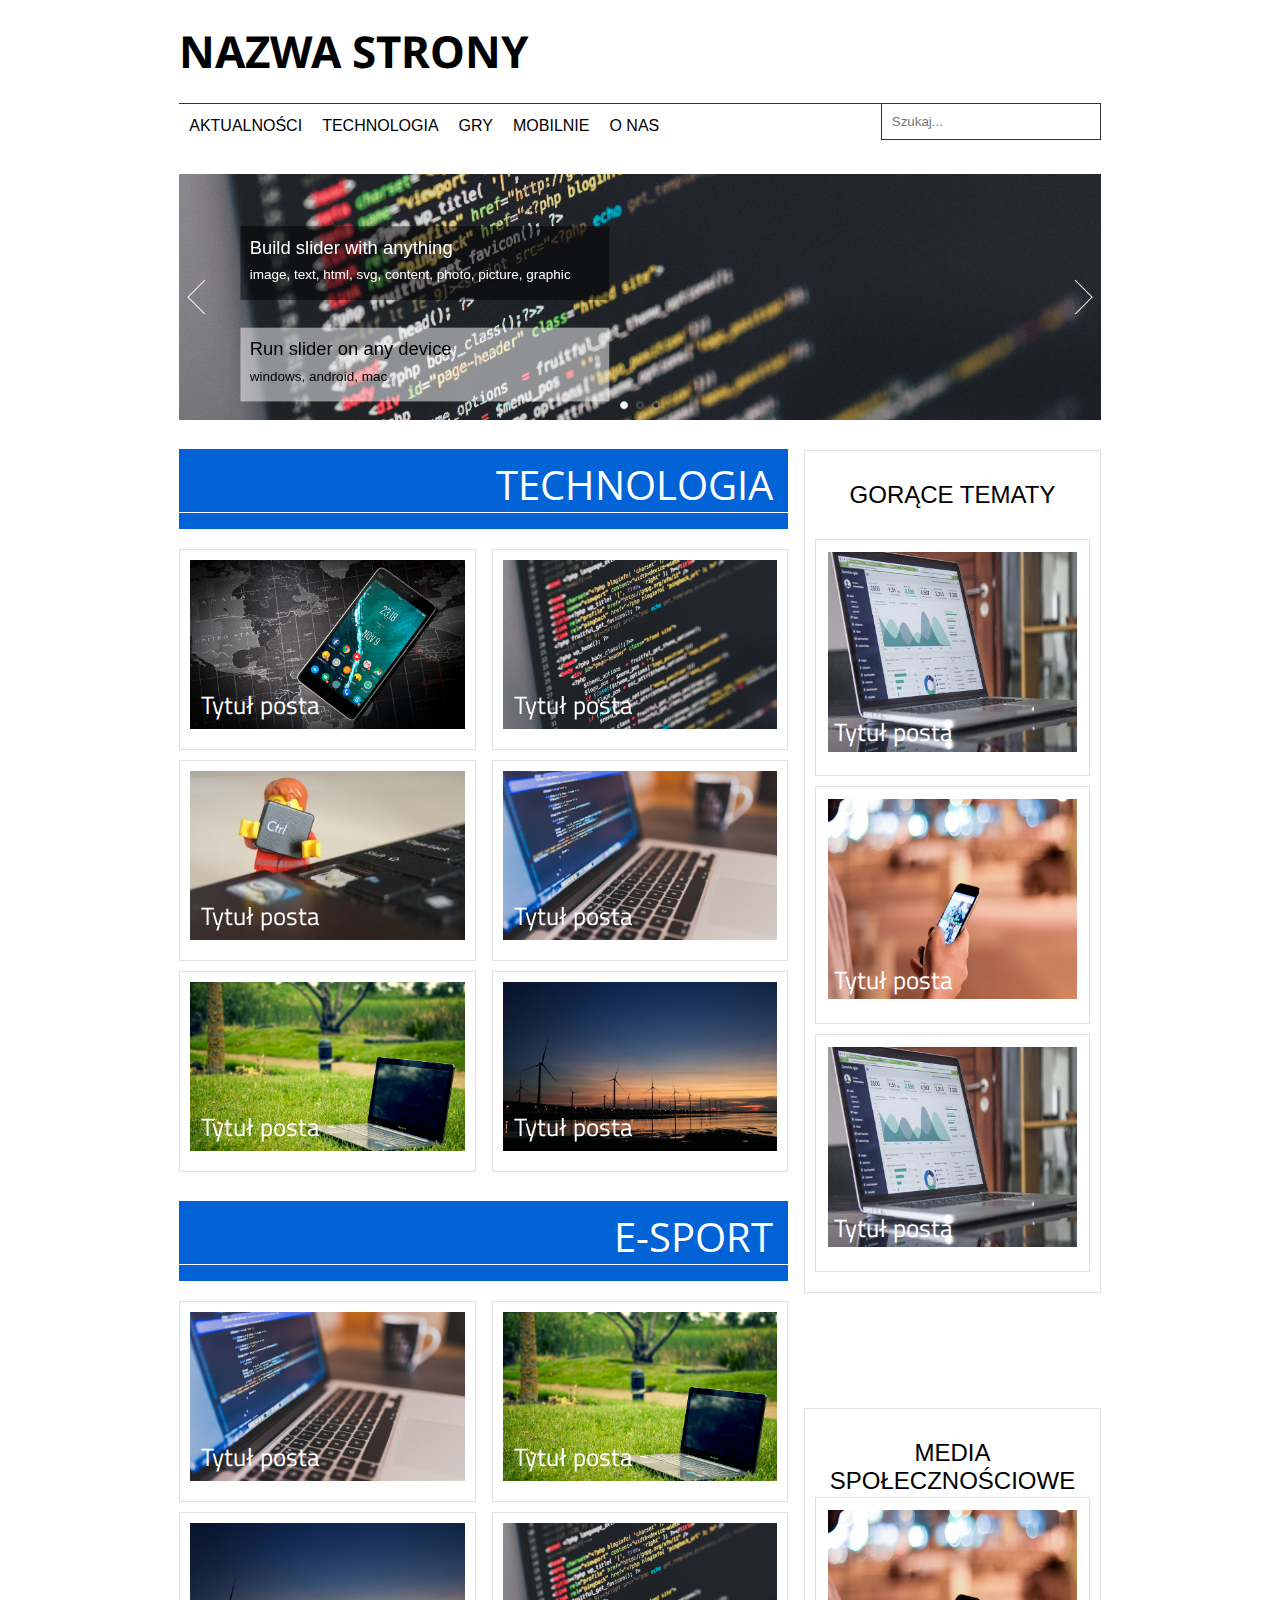
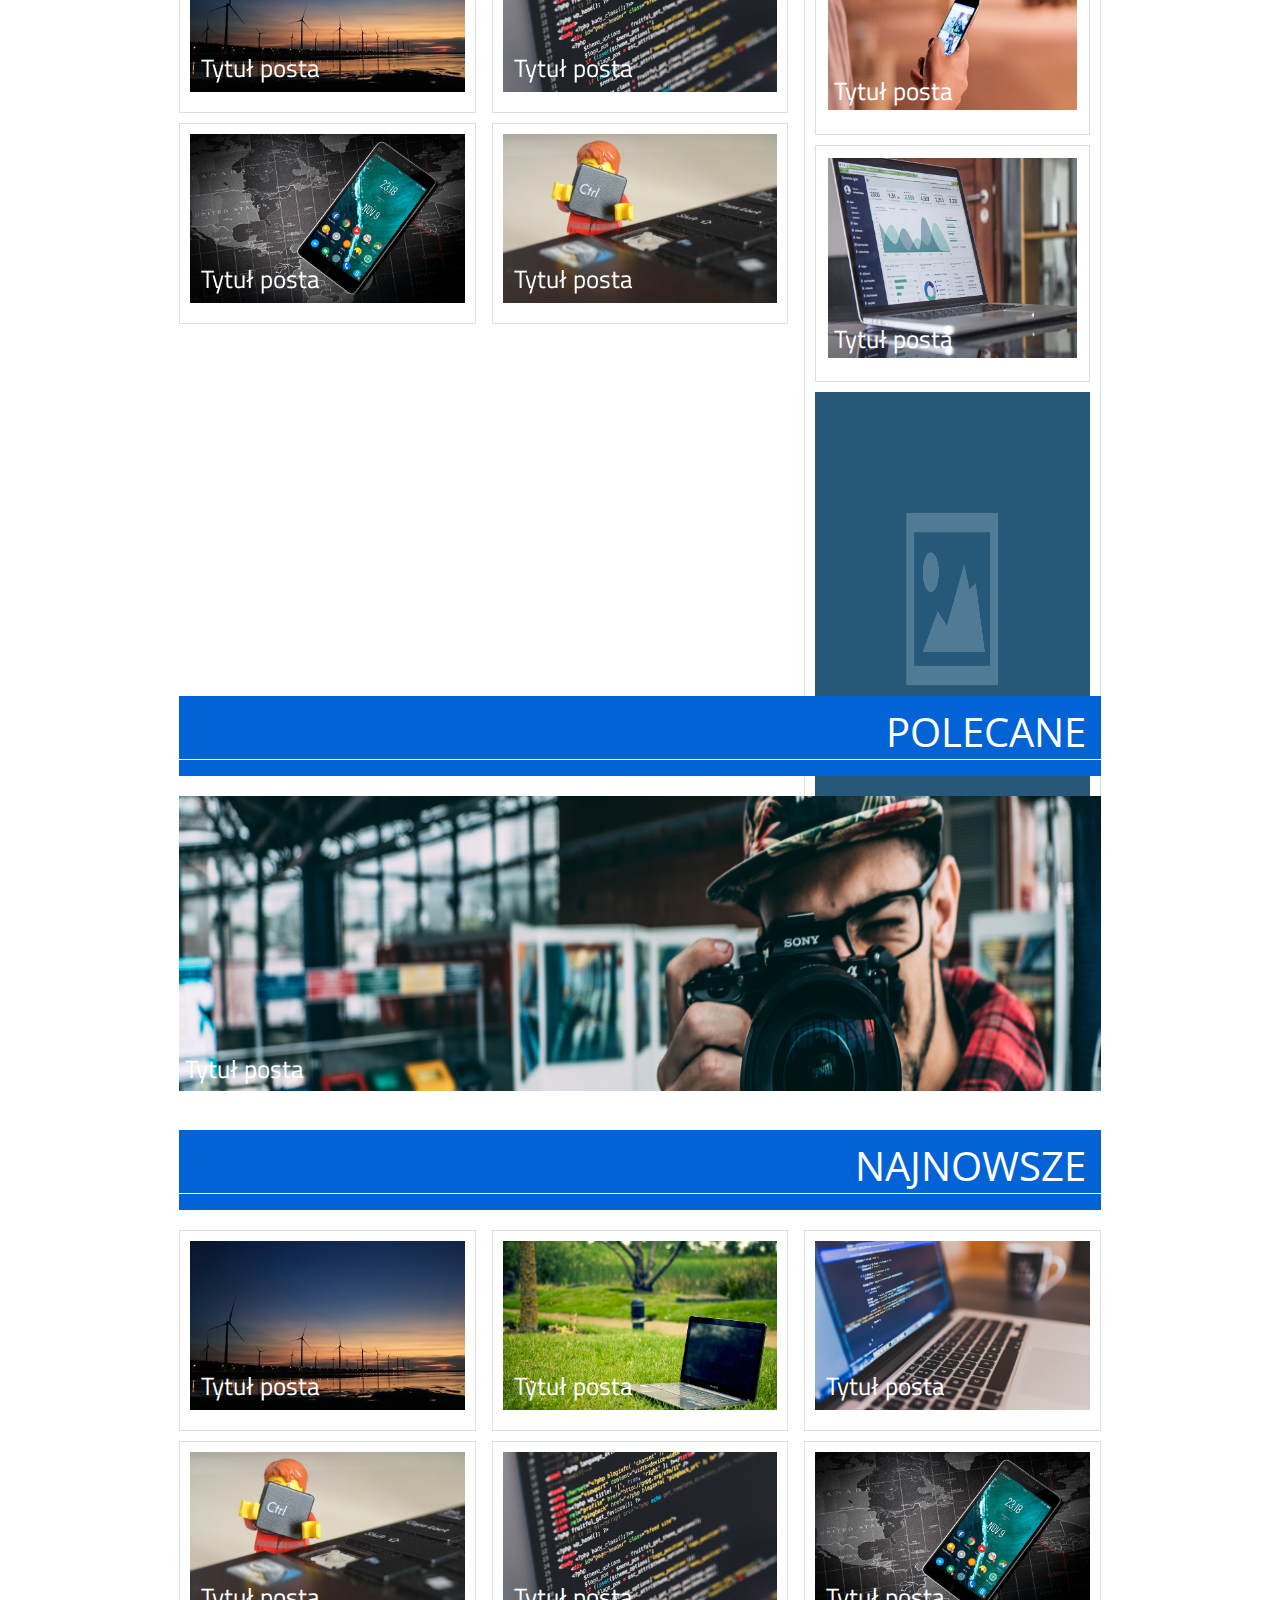
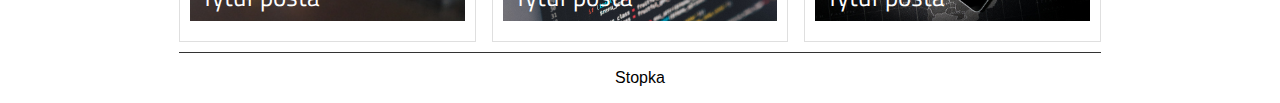
==== index.html @ ea710e48 "Pierwszy commit" ====
<!DOCTYPE html>
<html lang="pl">
<head>
    <title>Nazwa strony</title>
    <link href="https://fonts.googleapis.com/css?family=Droid+Sans" rel="stylesheet">
    <link href="https://fonts.googleapis.com/css?family=Open+Sans+Condensed:300" rel="stylesheet">
    <link href="https://fonts.googleapis.com/css?family=Titillium+Web" rel="stylesheet">
    <link rel="stylesheet" href="css/flexboxgrid.min.css" type="text/css" >
    <link rel="stylesheet" href="css/layout.css" type="text/css" />
    <link rel="stylesheet" href="css/slider.css" type="text/css" />
    <link rel="stylesheet" href="css/main.css" type="text/css" />
    <link rel="stylesheet" href="css/homepage.css" type="text/css" />
    <link rel="stylesheet" href="css/sidebar.css" type="text/css" />
    <script src="js/jssor.slider-22.2.11.min.js" type="text/javascript"></script>
    <script type="text/javascript">
    jssor_1_slider_init = function() {

    var jssor_1_options = {
    $AutoPlay: true,
    $SlideDuration: 1000,
    $SlideEasing: $Jease$.$OutQuint,
    $ArrowNavigatorOptions: {
    $Class: $JssorArrowNavigator$
    },
    $BulletNavigatorOptions: {
    $Class: $JssorBulletNavigator$
    }
    };

    var jssor_1_slider = new $JssorSlider$("jssor_1", jssor_1_options);

    /*responsive code begin*/
    /*you can remove responsive code if you don't want the slider scales while window resizing*/
    function ScaleSlider() {
    var refSize = jssor_1_slider.$Elmt.parentNode.clientWidth;
    if (refSize) {
    refSize = Math.min(refSize, 1920);
    jssor_1_slider.$ScaleWidth(refSize);
    }
    else {
    window.setTimeout(ScaleSlider, 30);
    }
    }
    ScaleSlider();
    $Jssor$.$AddEvent(window, "load", ScaleSlider);
    $Jssor$.$AddEvent(window, "resize", ScaleSlider);
    $Jssor$.$AddEvent(window, "orientationchange", ScaleSlider);
    /*responsive code end*/
    };
    </script>
</head>

<body>
    <div class="container">
        <header>
            <div class="top">
                <div class="logo">
                    <h1><a href="#">Nazwa strony</a></h1>
                </div>
                <div class="header-ad">

                </div>
            </div>

            <div class="navigation">
                <nav class="header-nav">
                    <ul class="header-menu">
                        <li><a href="#">Aktualności</a></li>
                        <li><a href="#">Technologia</a></li>
                        <li><a href="#">Gry</a></li>
                        <li><a href="#">Mobilnie</a></li>
                        <li><a href="#">O nas</a></li>
                    </ul>
                </nav>

                <div class="search-bar">
                    <form action="" method="get">
                        <input type="search" name="s" placeholder="Szukaj..." />
                    </form>
                </div>
            </div>
        </header>

        <div class="page-content">
            <section class="slider">
                <div id="jssor_1" style="position:relative;margin:0 auto;top:0px;left:0px;width:1500px;height:400px;overflow:hidden;visibility:hidden;">
                    <!-- Loading Screen -->
                    <div data-u="loading" class="jssorl-oval" style="position:absolute;top:0px;left:0px;text-align:center;background-color:rgba(0,0,0,0.7);">
                        <img style="margin-top:-19.0px;position:relative;top:50%;width:38px;height:38px;" src="images/oval.svg" />
                    </div>
                    <div data-u="slides" style="cursor:default;position:relative;top:0px;left:0px;width:1500px;height:400px;overflow:hidden;">
                        <a data-u="any" href="http://www.jssor.com" style="display:none">Full Width Slider</a>
                        <div>
                            <img data-u="image" src="images/thumbnails/1500x400/image1.jpg" />
                            <div style="position:absolute;top:85px;left:100px;width:600px;height:120px;z-index:0;background-color:rgba(0,0,0,0.5);">
                                <div style="position:absolute;top:15px;left:15px;width:500px;height:40px;z-index:0;font-size:30px;color:#ffffff;line-height:40px;">Build slider with anything</div>
                                <div style="position:absolute;top:60px;left:15px;width:570px;height:40px;z-index:0;font-size:22px;color:#ffffff;line-height:38px;">image, text, html, svg, content, photo, picture, graphic</div>
                            </div>
                            <div style="position:absolute;top:250px;left:100px;width:600px;height:120px;z-index:0;background-color:rgba(255,255,255,0.5);">
                                <div style="position:absolute;top:15px;left:15px;width:500px;height:40px;z-index:0;font-size:30px;color:#000000;line-height:40px;">Run slider on any device</div>
                                <div style="position:absolute;top:60px;left:15px;width:500px;height:40px;z-index:0;font-size:22px;color:#000000;line-height:38px;">windows, android, mac</div>
                            </div>
                        </div>
                        <div>
                            <img data-u="image" src="images/thumbnails/1500x400/image2.jpg" />
                            <div style="position:absolute;top:85px;left:100px;width:600px;height:120px;z-index:0;background-color:rgba(0,0,0,0.5);">
                                <div style="position:absolute;top:15px;left:15px;width:500px;height:40px;z-index:0;font-size:30px;color:#ffffff;line-height:40px;">Build slider with anything</div>
                                <div style="position:absolute;top:60px;left:15px;width:570px;height:40px;z-index:0;font-size:22px;color:#ffffff;line-height:38px;">image, text, html, svg, content, photo, picture, graphic</div>
                            </div>
                            <div style="position:absolute;top:250px;left:100px;width:600px;height:120px;z-index:0;background-color:rgba(255,255,255,0.5);">
                                <div style="position:absolute;top:15px;left:15px;width:500px;height:40px;z-index:0;font-size:30px;color:#000000;line-height:40px;">Run slider on any device</div>
                                <div style="position:absolute;top:60px;left:15px;width:500px;height:40px;z-index:0;font-size:22px;color:#000000;line-height:38px;">windows, android, mac</div>
                            </div>
                        </div>
                        <div>
                            <img data-u="image" src="images/thumbnails/1500x400/image3.jpg" />
                            <div style="position:absolute;top:85px;left:100px;width:600px;height:120px;z-index:0;background-color:rgba(0,0,0,0.5);">
                                <div style="position:absolute;top:15px;left:15px;width:500px;height:40px;z-index:0;font-size:30px;color:#ffffff;line-height:40px;">Build slider with anything</div>
                                <div style="position:absolute;top:60px;left:15px;width:570px;height:40px;z-index:0;font-size:22px;color:#ffffff;line-height:38px;">image, text, html, svg, content, photo, picture, graphic</div>
                            </div>
                            <div style="position:absolute;top:250px;left:100px;width:600px;height:120px;z-index:0;background-color:rgba(255,255,255,0.5);">
                                <div style="position:absolute;top:15px;left:15px;width:500px;height:40px;z-index:0;font-size:30px;color:#000000;line-height:40px;">Run slider on any device</div>
                                <div style="position:absolute;top:60px;left:15px;width:500px;height:40px;z-index:0;font-size:22px;color:#000000;line-height:38px;">windows, android, mac</div>
                            </div>
                        </div>
                    </div>
                    <!-- Bullet Navigator -->
                    <div data-u="navigator" class="jssorb05" style="bottom:16px;right:16px;" data-autocenter="1">
                        <!-- bullet navigator item prototype -->
                        <div data-u="prototype" style="width:16px;height:16px;"></div>
                    </div>
                    <!-- Arrow Navigator -->
                    <span data-u="arrowleft" class="jssora22l" style="top:0px;left:8px;width:40px;height:58px;" data-autocenter="2"></span>
                    <span data-u="arrowright" class="jssora22r" style="top:0px;right:8px;width:40px;height:58px;" data-autocenter="2"></span>
                </div>
                <!-- #endregion Jssor Slider End -->
            </section>

            <section class="main">
                <div class="row">
                    <div class="col-md-8">
                        <div class="box">
                            <div class="posts-category">
                                <div class="posts-category-header">
                                    <h2 class="posts-category-title">Technologia</h2>
                                </div>

                                <div class="row">
                                    <div class="box">
                                        <article class="post col-md-6">
                                            <div class="post-content">
                                                <div class="post-thumbnail">
                                                    <a href="#"><img src="images/thumbnails/409x252/image1.jpg" alt="" />
                                                    <h2 class="post-title"><a href="#">Tytuł posta</a></h2>
                                                </div>
                                            </div>
                                        </article>

                                        <article class="post col-md-6">
                                            <div class="post-content">
                                                <div class="post-thumbnail">
                                                    <a href="#"><img src="images/thumbnails/409x252/image2.jpg" alt="" />
                                                    <h2 class="post-title"><a href="#">Tytuł posta</a></h2>
                                                </div>
                                            </div>
                                        </article>

                                        <article class="post col-md-6">
                                            <div class="post-content">
                                                <div class="post-thumbnail">
                                                    <a href="#"><img src="images/thumbnails/409x252/image3.jpg" alt="" />
                                                    <h2 class="post-title"><a href="#">Tytuł posta</a></h2>
                                                </div>
                                            </div>
                                        </article>

                                        <article class="post col-md-6">
                                            <div class="post-content">
                                                <div class="post-thumbnail">
                                                    <a href="#"><img src="images/thumbnails/409x252/image4.jpg" alt="" />
                                                    <h2 class="post-title"><a href="#">Tytuł posta</a></h2>
                                                </div>
                                            </div>
                                        </article>

                                        <article class="post col-md-6">
                                            <div class="post-content">
                                                <div class="post-thumbnail">
                                                    <a href="#"><img src="images/thumbnails/409x252/image5.jpg" alt="" />
                                                    <h2 class="post-title"><a href="#">Tytuł posta</a></h2>
                                                </div>
                                            </div>
                                        </article>

                                        <article class="post col-md-6">
                                            <div class="post-content">
                                                <div class="post-thumbnail">
                                                    <a href="#"><img src="images/thumbnails/409x252/image6.jpg" alt="" />
                                                    <h2 class="post-title"><a href="#">Tytuł posta</a></h2>
                                                </div>
                                            </div>
                                        </article>
                                    </div>
                                </div>
                            </div>

                            <div class="posts-category">
                                <div class="posts-category-header">
                                    <h2 class="posts-category-title">E-sport</h2>
                                </div>

                                <div class="row">
                                    <div class="box">
                                        <article class="post col-md-6">
                                            <div class="post-content">
                                                <div class="post-thumbnail">
                                                    <a href="#"><img src="images/thumbnails/409x252/image4.jpg" alt="" />
                                                    <h2 class="post-title"><a href="#">Tytuł posta</a></h2>
                                                </div>
                                            </div>
                                        </article>

                                        <article class="post col-md-6">
                                            <div class="post-content">
                                                <div class="post-thumbnail">
                                                    <a href="#"><img src="images/thumbnails/409x252/image5.jpg" alt="" />
                                                    <h2 class="post-title"><a href="#">Tytuł posta</a></h2>
                                                </div>
                                            </div>
                                        </article>

                                        <article class="post col-md-6">
                                            <div class="post-content">
                                                <div class="post-thumbnail">
                                                    <a href="#"><img src="images/thumbnails/409x252/image6.jpg" alt="" />
                                                    <h2 class="post-title"><a href="#">Tytuł posta</a></h2>
                                                </div>
                                            </div>
                                        </article>

                                        <article class="post col-md-6">
                                            <div class="post-content">
                                                <div class="post-thumbnail">
                                                    <a href="#"><img src="images/thumbnails/409x252/image2.jpg" alt="" />
                                                    <h2 class="post-title"><a href="#">Tytuł posta</a></h2>
                                                </div>
                                            </div>
                                        </article>

                                        <article class="post col-md-6">
                                            <div class="post-content">
                                                <div class="post-thumbnail">
                                                    <a href="#"><img src="images/thumbnails/409x252/image1.jpg" alt="" />
                                                    <h2 class="post-title"><a href="#">Tytuł posta</a></h2>
                                                </div>
                                            </div>
                                        </article>

                                        <article class="post col-md-6">
                                            <div class="post-content">
                                                <div class="post-thumbnail">
                                                    <a href="#"><img src="images/thumbnails/409x252/image3.jpg" alt="" />
                                                    <h2 class="post-title"><a href="#">Tytuł posta</a></h2>
                                                </div>
                                            </div>
                                        </article>
                                    </div>
                                </div>
                            </div>
                        </div>
                    </div>

                    <div class="sidebar col-md-4">
                        <div class="box">
                            <div class="widget">
                                <h2 class="sidebar-title">Gorące tematy</h2>
                                <div class="sidebar-posts">
                                    <article class="post-sidebar">
                                        <div class="post-sidebar-thumbnail">
                                            <a href="#"><img src="images/thumbnails/383x200/image1.jpg" alt="" /></a>
                                            <h2 class="post-sidebar-title"><a href="#">Tytuł posta</a></h2>
                                        </div>
                                    </article>
                                    <article class="post-sidebar">
                                        <div class="post-sidebar-thumbnail">
                                            <a href="#"><img src="images/thumbnails/383x200/image2.jpg" alt="" /></a>
                                            <h2 class="post-sidebar-title"><a href="#">Tytuł posta</a></h2>
                                        </div>
                                    </article>
                                    <article class="post-sidebar">
                                        <div class="post-sidebar-thumbnail">
                                            <a href="#"><img src="images/thumbnails/383x200/image1.jpg" alt="" /></a>
                                            <h2 class="post-sidebar-title"><a href="#">Tytuł posta</a></h2>
                                        </div>
                                    </article>
                                </div>
                            </div>

                            <div class="widget">
                                <h2 class="sidebar-title">Media społecznościowe</h2>
                                <div class="sidebar-posts">
                                    <article class="post-sidebar">
                                        <div class="post-sidebar-thumbnail">
                                            <a href="#"><img src="images/thumbnails/383x200/image2.jpg" alt="" /></a>
                                            <h2 class="post-sidebar-title"><a href="#">Tytuł posta</a></h2>
                                        </div>
                                    </article>
                                    <article class="post-sidebar">
                                        <div class="post-sidebar-thumbnail">
                                            <a href="#"><img src="images/thumbnails/383x200/image1.jpg" alt="" /></a>
                                            <h2 class="post-sidebar-title"><a href="#">Tytuł posta</a></h2>
                                        </div>
                                    </article>
                                    <div class="sidebar-ad">
                                        <div class="sidebar-ad-content">
                                            <a href="#"><img src="images/thumbnail.gif" alt="" /></a>
                                        </div>
                                    </div>
                                </div>
                            </div>
                        </div>
                    </div>
                </div>

                <div class="posts-category">
                    <div class="posts-category-header">
                        <h2 class="posts-category-title">Polecane</h2>
                    </div>
                    <div class="row">
                        <article class="col-md-12 center-post">
                            <div class="box">
                                <div class="center-post-thumbnail">
                                    <a href="#"><img src="images/thumbnails/1326x295/image1.jpg" alt="" /></a>
                                    <h2 class="center-post-title"><a href="#">Tytuł posta</a></h2>
                                </div>
                            </div>
                        </article>
                    </div>
                </div>

                <div class="posts-category">
                    <div class="posts-category-header">
                        <h2 class="posts-category-title">Najnowsze</h2>
                    </div>
                    <div class="row">
                        <article class="col-md-4 post">
                            <div class="post-content">
                                <div class="post-thumbnail">
                                    <a href="#"><img src="images/thumbnails/409x252/image6.jpg" alt="" />
                                    <h2 class="post-title"><a href="#">Tytuł posta</a></h2>
                                </div>
                            </div>
                        </article>

                        <article class="col-md-4 post">
                            <div class="post-content">
                                <div class="post-thumbnail">
                                    <a href="#"><img src="images/thumbnails/409x252/image5.jpg" alt="" />
                                    <h2 class="post-title"><a href="#">Tytuł posta</a></h2>
                                </div>
                            </div>
                        </article>

                        <article class="col-md-4 post">
                            <div class="post-content">
                                <div class="post-thumbnail">
                                    <a href="#"><img src="images/thumbnails/409x252/image4.jpg" alt="" />
                                    <h2 class="post-title"><a href="#">Tytuł posta</a></h2>
                                </div>
                            </div>
                        </article>

                        <article class="col-md-4 post">
                            <div class="post-content">
                                <div class="post-thumbnail">
                                    <a href="#"><img src="images/thumbnails/409x252/image3.jpg" alt="" />
                                    <h2 class="post-title"><a href="#">Tytuł posta</a></h2>
                                </div>
                            </div>
                        </article>

                        <article class="col-md-4 post">
                            <div class="post-content">
                                <div class="post-thumbnail">
                                    <a href="#"><img src="images/thumbnails/409x252/image2.jpg" alt="" />
                                    <h2 class="post-title"><a href="#">Tytuł posta</a></h2>
                                </div>
                            </div>
                        </article>

                        <article class="col-md-4 post">
                            <div class="post-content">
                                <div class="post-thumbnail">
                                    <a href="#"><img src="images/thumbnails/409x252/image1.jpg" alt="" />
                                    <h2 class="post-title"><a href="#">Tytuł posta</a></h2>
                                </div>
                            </div>
                        </article>
                    </div>
                </div>
            </section>
        </div>

        <footer>
            <p>Stopka</p>
        </footer>
    </div>
    <script type="text/javascript">jssor_1_slider_init();</script>
</body>
</html>
---- css/flexboxgrid.min.css ----
.container,.container-fluid{margin-right:auto;margin-left:auto}.container-fluid{padding-right:2rem;padding-left:2rem}.row{box-sizing:border-box;display:-webkit-box;display:-ms-flexbox;display:flex;-webkit-box-flex:0;-ms-flex:0 1 auto;flex:0 1 auto;-webkit-box-orient:horizontal;-webkit-box-direction:normal;-ms-flex-direction:row;flex-direction:row;-ms-flex-wrap:wrap;flex-wrap:wrap;margin-right:-.5rem;margin-left:-.5rem}.row.reverse{-webkit-box-orient:horizontal;-webkit-box-direction:reverse;-ms-flex-direction:row-reverse;flex-direction:row-reverse}.col.reverse{-webkit-box-orient:vertical;-webkit-box-direction:reverse;-ms-flex-direction:column-reverse;flex-direction:column-reverse}.col-xs,.col-xs-1,.col-xs-10,.col-xs-11,.col-xs-12,.col-xs-2,.col-xs-3,.col-xs-4,.col-xs-5,.col-xs-6,.col-xs-7,.col-xs-8,.col-xs-9,.col-xs-offset-0,.col-xs-offset-1,.col-xs-offset-10,.col-xs-offset-11,.col-xs-offset-12,.col-xs-offset-2,.col-xs-offset-3,.col-xs-offset-4,.col-xs-offset-5,.col-xs-offset-6,.col-xs-offset-7,.col-xs-offset-8,.col-xs-offset-9{box-sizing:border-box;-webkit-box-flex:0;-ms-flex:0 0 auto;flex:0 0 auto;padding-right:.5rem;padding-left:.5rem}.col-xs{-webkit-box-flex:1;-ms-flex-positive:1;flex-grow:1;-ms-flex-preferred-size:0;flex-basis:0;max-width:100%}.col-xs-1{-ms-flex-preferred-size:8.33333333%;flex-basis:8.33333333%;max-width:8.33333333%}.col-xs-2{-ms-flex-preferred-size:16.66666667%;flex-basis:16.66666667%;max-width:16.66666667%}.col-xs-3{-ms-flex-preferred-size:25%;flex-basis:25%;max-width:25%}.col-xs-4{-ms-flex-preferred-size:33.33333333%;flex-basis:33.33333333%;max-width:33.33333333%}.col-xs-5{-ms-flex-preferred-size:41.66666667%;flex-basis:41.66666667%;max-width:41.66666667%}.col-xs-6{-ms-flex-preferred-size:50%;flex-basis:50%;max-width:50%}.col-xs-7{-ms-flex-preferred-size:58.33333333%;flex-basis:58.33333333%;max-width:58.33333333%}.col-xs-8{-ms-flex-preferred-size:66.66666667%;flex-basis:66.66666667%;max-width:66.66666667%}.col-xs-9{-ms-flex-preferred-size:75%;flex-basis:75%;max-width:75%}.col-xs-10{-ms-flex-preferred-size:83.33333333%;flex-basis:83.33333333%;max-width:83.33333333%}.col-xs-11{-ms-flex-preferred-size:91.66666667%;flex-basis:91.66666667%;max-width:91.66666667%}.col-xs-12{-ms-flex-preferred-size:100%;flex-basis:100%;max-width:100%}.col-xs-offset-0{margin-left:0}.col-xs-offset-1{margin-left:8.33333333%}.col-xs-offset-2{margin-left:16.66666667%}.col-xs-offset-3{margin-left:25%}.col-xs-offset-4{margin-left:33.33333333%}.col-xs-offset-5{margin-left:41.66666667%}.col-xs-offset-6{margin-left:50%}.col-xs-offset-7{margin-left:58.33333333%}.col-xs-offset-8{margin-left:66.66666667%}.col-xs-offset-9{margin-left:75%}.col-xs-offset-10{margin-left:83.33333333%}.col-xs-offset-11{margin-left:91.66666667%}.start-xs{-webkit-box-pack:start;-ms-flex-pack:start;justify-content:flex-start;text-align:start}.center-xs{-webkit-box-pack:center;-ms-flex-pack:center;justify-content:center;text-align:center}.end-xs{-webkit-box-pack:end;-ms-flex-pack:end;justify-content:flex-end;text-align:end}.top-xs{-webkit-box-align:start;-ms-flex-align:start;align-items:flex-start}.middle-xs{-webkit-box-align:center;-ms-flex-align:center;align-items:center}.bottom-xs{-webkit-box-align:end;-ms-flex-align:end;align-items:flex-end}.around-xs{-ms-flex-pack:distribute;justify-content:space-around}.between-xs{-webkit-box-pack:justify;-ms-flex-pack:justify;justify-content:space-between}.first-xs{-webkit-box-ordinal-group:0;-ms-flex-order:-1;order:-1}.last-xs{-webkit-box-ordinal-group:2;-ms-flex-order:1;order:1}@media only screen and (min-width:48em){.container{width:49rem}.col-sm,.col-sm-1,.col-sm-10,.col-sm-11,.col-sm-12,.col-sm-2,.col-sm-3,.col-sm-4,.col-sm-5,.col-sm-6,.col-sm-7,.col-sm-8,.col-sm-9,.col-sm-offset-0,.col-sm-offset-1,.col-sm-offset-10,.col-sm-offset-11,.col-sm-offset-12,.col-sm-offset-2,.col-sm-offset-3,.col-sm-offset-4,.col-sm-offset-5,.col-sm-offset-6,.col-sm-offset-7,.col-sm-offset-8,.col-sm-offset-9{box-sizing:border-box;-webkit-box-flex:0;-ms-flex:0 0 auto;flex:0 0 auto;padding-right:.5rem;padding-left:.5rem}.col-sm{-webkit-box-flex:1;-ms-flex-positive:1;flex-grow:1;-ms-flex-preferred-size:0;flex-basis:0;max-width:100%}.col-sm-1{-ms-flex-preferred-size:8.33333333%;flex-basis:8.33333333%;max-width:8.33333333%}.col-sm-2{-ms-flex-preferred-size:16.66666667%;flex-basis:16.66666667%;max-width:16.66666667%}.col-sm-3{-ms-flex-preferred-size:25%;flex-basis:25%;max-width:25%}.col-sm-4{-ms-flex-preferred-size:33.33333333%;flex-basis:33.33333333%;max-width:33.33333333%}.col-sm-5{-ms-flex-preferred-size:41.66666667%;flex-basis:41.66666667%;max-width:41.66666667%}.col-sm-6{-ms-flex-preferred-size:50%;flex-basis:50%;max-width:50%}.col-sm-7{-ms-flex-preferred-size:58.33333333%;flex-basis:58.33333333%;max-width:58.33333333%}.col-sm-8{-ms-flex-preferred-size:66.66666667%;flex-basis:66.66666667%;max-width:66.66666667%}.col-sm-9{-ms-flex-preferred-size:75%;flex-basis:75%;max-width:75%}.col-sm-10{-ms-flex-preferred-size:83.33333333%;flex-basis:83.33333333%;max-width:83.33333333%}.col-sm-11{-ms-flex-preferred-size:91.66666667%;flex-basis:91.66666667%;max-width:91.66666667%}.col-sm-12{-ms-flex-preferred-size:100%;flex-basis:100%;max-width:100%}.col-sm-offset-0{margin-left:0}.col-sm-offset-1{margin-left:8.33333333%}.col-sm-offset-2{margin-left:16.66666667%}.col-sm-offset-3{margin-left:25%}.col-sm-offset-4{margin-left:33.33333333%}.col-sm-offset-5{margin-left:41.66666667%}.col-sm-offset-6{margin-left:50%}.col-sm-offset-7{margin-left:58.33333333%}.col-sm-offset-8{margin-left:66.66666667%}.col-sm-offset-9{margin-left:75%}.col-sm-offset-10{margin-left:83.33333333%}.col-sm-offset-11{margin-left:91.66666667%}.start-sm{-webkit-box-pack:start;-ms-flex-pack:start;justify-content:flex-start;text-align:start}.center-sm{-webkit-box-pack:center;-ms-flex-pack:center;justify-content:center;text-align:center}.end-sm{-webkit-box-pack:end;-ms-flex-pack:end;justify-content:flex-end;text-align:end}.top-sm{-webkit-box-align:start;-ms-flex-align:start;align-items:flex-start}.middle-sm{-webkit-box-align:center;-ms-flex-align:center;align-items:center}.bottom-sm{-webkit-box-align:end;-ms-flex-align:end;align-items:flex-end}.around-sm{-ms-flex-pack:distribute;justify-content:space-around}.between-sm{-webkit-box-pack:justify;-ms-flex-pack:justify;justify-content:space-between}.first-sm{-webkit-box-ordinal-group:0;-ms-flex-order:-1;order:-1}.last-sm{-webkit-box-ordinal-group:2;-ms-flex-order:1;order:1}}@media only screen and (min-width:64em){.container{width:65rem}.col-md,.col-md-1,.col-md-10,.col-md-11,.col-md-12,.col-md-2,.col-md-3,.col-md-4,.col-md-5,.col-md-6,.col-md-7,.col-md-8,.col-md-9,.col-md-offset-0,.col-md-offset-1,.col-md-offset-10,.col-md-offset-11,.col-md-offset-12,.col-md-offset-2,.col-md-offset-3,.col-md-offset-4,.col-md-offset-5,.col-md-offset-6,.col-md-offset-7,.col-md-offset-8,.col-md-offset-9{box-sizing:border-box;-webkit-box-flex:0;-ms-flex:0 0 auto;flex:0 0 auto;padding-right:.5rem;padding-left:.5rem}.col-md{-webkit-box-flex:1;-ms-flex-positive:1;flex-grow:1;-ms-flex-preferred-size:0;flex-basis:0;max-width:100%}.col-md-1{-ms-flex-preferred-size:8.33333333%;flex-basis:8.33333333%;max-width:8.33333333%}.col-md-2{-ms-flex-preferred-size:16.66666667%;flex-basis:16.66666667%;max-width:16.66666667%}.col-md-3{-ms-flex-preferred-size:25%;flex-basis:25%;max-width:25%}.col-md-4{-ms-flex-preferred-size:33.33333333%;flex-basis:33.33333333%;max-width:33.33333333%}.col-md-5{-ms-flex-preferred-size:41.66666667%;flex-basis:41.66666667%;max-width:41.66666667%}.col-md-6{-ms-flex-preferred-size:50%;flex-basis:50%;max-width:50%}.col-md-7{-ms-flex-preferred-size:58.33333333%;flex-basis:58.33333333%;max-width:58.33333333%}.col-md-8{-ms-flex-preferred-size:66.66666667%;flex-basis:66.66666667%;max-width:66.66666667%}.col-md-9{-ms-flex-preferred-size:75%;flex-basis:75%;max-width:75%}.col-md-10{-ms-flex-preferred-size:83.33333333%;flex-basis:83.33333333%;max-width:83.33333333%}.col-md-11{-ms-flex-preferred-size:91.66666667%;flex-basis:91.66666667%;max-width:91.66666667%}.col-md-12{-ms-flex-preferred-size:100%;flex-basis:100%;max-width:100%}.col-md-offset-0{margin-left:0}.col-md-offset-1{margin-left:8.33333333%}.col-md-offset-2{margin-left:16.66666667%}.col-md-offset-3{margin-left:25%}.col-md-offset-4{margin-left:33.33333333%}.col-md-offset-5{margin-left:41.66666667%}.col-md-offset-6{margin-left:50%}.col-md-offset-7{margin-left:58.33333333%}.col-md-offset-8{margin-left:66.66666667%}.col-md-offset-9{margin-left:75%}.col-md-offset-10{margin-left:83.33333333%}.col-md-offset-11{margin-left:91.66666667%}.start-md{-webkit-box-pack:start;-ms-flex-pack:start;justify-content:flex-start;text-align:start}.center-md{-webkit-box-pack:center;-ms-flex-pack:center;justify-content:center;text-align:center}.end-md{-webkit-box-pack:end;-ms-flex-pack:end;justify-content:flex-end;text-align:end}.top-md{-webkit-box-align:start;-ms-flex-align:start;align-items:flex-start}.middle-md{-webkit-box-align:center;-ms-flex-align:center;align-items:center}.bottom-md{-webkit-box-align:end;-ms-flex-align:end;align-items:flex-end}.around-md{-ms-flex-pack:distribute;justify-content:space-around}.between-md{-webkit-box-pack:justify;-ms-flex-pack:justify;justify-content:space-between}.first-md{-webkit-box-ordinal-group:0;-ms-flex-order:-1;order:-1}.last-md{-webkit-box-ordinal-group:2;-ms-flex-order:1;order:1}}@media only screen and (min-width:75em){.container{width:76rem}.col-lg,.col-lg-1,.col-lg-10,.col-lg-11,.col-lg-12,.col-lg-2,.col-lg-3,.col-lg-4,.col-lg-5,.col-lg-6,.col-lg-7,.col-lg-8,.col-lg-9,.col-lg-offset-0,.col-lg-offset-1,.col-lg-offset-10,.col-lg-offset-11,.col-lg-offset-12,.col-lg-offset-2,.col-lg-offset-3,.col-lg-offset-4,.col-lg-offset-5,.col-lg-offset-6,.col-lg-offset-7,.col-lg-offset-8,.col-lg-offset-9{box-sizing:border-box;-webkit-box-flex:0;-ms-flex:0 0 auto;flex:0 0 auto;padding-right:.5rem;padding-left:.5rem}.col-lg{-webkit-box-flex:1;-ms-flex-positive:1;flex-grow:1;-ms-flex-preferred-size:0;flex-basis:0;max-width:100%}.col-lg-1{-ms-flex-preferred-size:8.33333333%;flex-basis:8.33333333%;max-width:8.33333333%}.col-lg-2{-ms-flex-preferred-size:16.66666667%;flex-basis:16.66666667%;max-width:16.66666667%}.col-lg-3{-ms-flex-preferred-size:25%;flex-basis:25%;max-width:25%}.col-lg-4{-ms-flex-preferred-size:33.33333333%;flex-basis:33.33333333%;max-width:33.33333333%}.col-lg-5{-ms-flex-preferred-size:41.66666667%;flex-basis:41.66666667%;max-width:41.66666667%}.col-lg-6{-ms-flex-preferred-size:50%;flex-basis:50%;max-width:50%}.col-lg-7{-ms-flex-preferred-size:58.33333333%;flex-basis:58.33333333%;max-width:58.33333333%}.col-lg-8{-ms-flex-preferred-size:66.66666667%;flex-basis:66.66666667%;max-width:66.66666667%}.col-lg-9{-ms-flex-preferred-size:75%;flex-basis:75%;max-width:75%}.col-lg-10{-ms-flex-preferred-size:83.33333333%;flex-basis:83.33333333%;max-width:83.33333333%}.col-lg-11{-ms-flex-preferred-size:91.66666667%;flex-basis:91.66666667%;max-width:91.66666667%}.col-lg-12{-ms-flex-preferred-size:100%;flex-basis:100%;max-width:100%}.col-lg-offset-0{margin-left:0}.col-lg-offset-1{margin-left:8.33333333%}.col-lg-offset-2{margin-left:16.66666667%}.col-lg-offset-3{margin-left:25%}.col-lg-offset-4{margin-left:33.33333333%}.col-lg-offset-5{margin-left:41.66666667%}.col-lg-offset-6{margin-left:50%}.col-lg-offset-7{margin-left:58.33333333%}.col-lg-offset-8{margin-left:66.66666667%}.col-lg-offset-9{margin-left:75%}.col-lg-offset-10{margin-left:83.33333333%}.col-lg-offset-11{margin-left:91.66666667%}.start-lg{-webkit-box-pack:start;-ms-flex-pack:start;justify-content:flex-start;text-align:start}.center-lg{-webkit-box-pack:center;-ms-flex-pack:center;justify-content:center;text-align:center}.end-lg{-webkit-box-pack:end;-ms-flex-pack:end;justify-content:flex-end;text-align:end}.top-lg{-webkit-box-align:start;-ms-flex-align:start;align-items:flex-start}.middle-lg{-webkit-box-align:center;-ms-flex-align:center;align-items:center}.bottom-lg{-webkit-box-align:end;-ms-flex-align:end;align-items:flex-end}.around-lg{-ms-flex-pack:distribute;justify-content:space-around}.between-lg{-webkit-box-pack:justify;-ms-flex-pack:justify;justify-content:space-between}.first-lg{-webkit-box-ordinal-group:0;-ms-flex-order:-1;order:-1}.last-lg{-webkit-box-ordinal-group:2;-ms-flex-order:1;order:1}}
---- css/layout.css ----
html, body {
    margin:0;
    padding:0;
    font-family:Arial, Helvetica, sans-serif;
    min-width:1200px;
}

.container {
    margin:0 auto;
    width:72%;
}

header {
    border-bottom:1px solid #333;
}

.logo {
    float:left;
    width:50%;
}

.header-ad {
    float:right;
    width:50%;
}

.logo h1 a {
    font-size:44px;
    font-family: 'Droid Sans', sans-serif;
    text-decoration:none;
    color:#000;
    text-transform: uppercase;
}

.navigation {
    clear:both;
}

nav.header-nav {
    float:left;
    width:80%;
}

.search-bar {
    float:right;
    width:20%;
}

ul.header-menu, ul.header-menu li {
    float:left;
    list-style:none;
    margin:0;
    padding:0;
    display:block;
}

ul.header-menu {
    width:100%;
}

ul.header-menu a:link, ul.header-menu a:visited {
    display:block;
    text-decoration: none;
    color:#000;
    padding:14px 10px;
    text-transform: uppercase;
}

ul.header-menu a:hover {
    text-decoration: underline;
}

.search-bar input {
    border:1px solid #333;
    padding:10px;
    width:220px;
    float:right;
}

.page-content {
    clear:both;
    overflow:hidden;
    margin-top:70px;
}

footer {
    clear:both;
    border-top:1px solid #333;
}

footer p {
    text-align: center;
}
---- css/slider.css ----
.jssorl-oval img {
    animation-name: jssorl-oval;
    animation-duration: 1.2s;
    animation-iteration-count: infinite;
    animation-timing-function: linear;
}

                    @keyframes jssorl-oval {
                        from {
                            transform: rotate(0deg);
                        }

                        to {
                            transform: rotate(360deg);
                        }
                    }


                    /* jssor slider bullet navigator skin 05 css */
                    /*
                    .jssorb05 div           (normal)
                    .jssorb05 div:hover     (normal mouseover)
                    .jssorb05 .av           (active)
                    .jssorb05 .av:hover     (active mouseover)
                    .jssorb05 .dn           (mousedown)
                    */
                    .jssorb05 {
                        position: absolute;
                    }
                    .jssorb05 div, .jssorb05 div:hover, .jssorb05 .av {
                        position: absolute;
                        /* size of bullet elment */
                        width: 16px;
                        height: 16px;
                        background: url('../images/b05.png') no-repeat;
                        overflow: hidden;
                        cursor: pointer;
                    }
                    .jssorb05 div { background-position: -7px -7px; }
                    .jssorb05 div:hover, .jssorb05 .av:hover { background-position: -37px -7px; }
                    .jssorb05 .av { background-position: -67px -7px; }
                    .jssorb05 .dn, .jssorb05 .dn:hover { background-position: -97px -7px; }

                    /* jssor slider arrow navigator skin 22 css */
                    /*
                    .jssora22l                  (normal)
                    .jssora22r                  (normal)
                    .jssora22l:hover            (normal mouseover)
                    .jssora22r:hover            (normal mouseover)
                    .jssora22l.jssora22ldn      (mousedown)
                    .jssora22r.jssora22rdn      (mousedown)
                    .jssora22l.jssora22lds      (disabled)
                    .jssora22r.jssora22rds      (disabled)
                    */
                    .jssora22l, .jssora22r {
                        display: block;
                        position: absolute;
                        /* size of arrow element */
                        width: 40px;
                        height: 58px;
                        cursor: pointer;
                        background: url('../images/a22.png') center center no-repeat;
                        overflow: hidden;
                    }
                    .jssora22l { background-position: -10px -31px; }
                    .jssora22r { background-position: -70px -31px; }
                    .jssora22l:hover { background-position: -130px -31px; }
                    .jssora22r:hover { background-position: -190px -31px; }
                    .jssora22l.jssora22ldn { background-position: -250px -31px; }
                    .jssora22r.jssora22rdn { background-position: -310px -31px; }
                    .jssora22l.jssora22lds { background-position: -10px -31px; opacity: .3; pointer-events: none; }
                    .jssora22r.jssora22rds { background-position: -70px -31px; opacity: .3; pointer-events: none; }
---- css/homepage.css ----
section.main {
    float:left;
    width:100%;
    margin-top:10px;
}

.posts-category {
    overflow:hidden;
    position:relative;
    width:100%;
    float:left;
    margin-top:-14px;
}

.posts-category-header {
    background-color:#0263d7;
    width:100%;
    height: 80px;
    margin-bottom:20px;
}

.posts-category-header-clear {
    margin-bottom:110px;
}

h2.posts-category-title {
    color:#fff;
    font-size:40px;
    font-weight: normal;
    font-family: 'Open Sans Condensed', sans-serif;
    border-bottom:1px solid #fff;
    padding-top:8px;
    padding-right: 15px;
    text-align: right;
    text-transform: uppercase;
}

article.post {
    float:left;
    width:50%;
    margin-bottom:10px;
}

.post-content {
    border:1px solid #DFDFDF;
    padding:10px;
    position:relative;
    overflow:hidden;
}

.post-thumbnail {
    width:100%;
    float:left;
    margin-bottom:-72px;
}

.post-thumbnail img {
    width:100%;
    -webkit-transition: opacity 1s;
    transition: opacity 1s;
}

.post-thumbnail img:hover {
    opacity:0.8;
    filter: alpha(opacity=80);
}

h2.post-title {
    position:relative;
    bottom:67px;
    margin-left:11px;
}

h2.post-title a {
    text-decoration:none;
    color:#fff;
    font-size:25px;
    font-weight: normal;
    font-family: 'Titillium Web', sans-serif;
}

.center-post {
    width:100%;
    float:left;
    margin-bottom:20px;
}

.center-post-thumbnail, .center-post-thumbnail img {
    width:100%;
    height:295px;
}

h2.center-post-title {
    margin-left:6px;
    bottom:65px;
    position:relative;
}

h2.center-post-title a {
    text-decoration:none;
    color:#fff;
    font-size:25px;
    font-weight: normal;
    font-family: 'Titillium Web', sans-serif;
}
---- css/sidebar.css ----
.sidebar {
    margin-top:20px;
    margin-bottom:-260px;
}

h2.sidebar-title {
    text-align:center;
    text-transform: uppercase;
    font-weight: normal;
    height: 38px;
}

article.post-sidebar {
    float:left;
    border:1px solid #DFDFDF;
    padding:6px;
    margin-bottom:10px;
}

.post-sidebar-thumbnail {
    padding:6px;
    margin-bottom:-70px;
}

.post-sidebar-thumbnail img {
    width:100%;
    height:200px;
    -webkit-transition: opacity 1s;
    transition: opacity 1s;
}

.post-sidebar-thumbnail img:hover {
    opacity:0.8;
    filter: alpha(opacity=80);
}

h2.post-sidebar-title {
    position:relative;
    bottom:62px;
    margin-left:6px;
}

h2.post-sidebar-title a {
    text-decoration:none;
    color:#fff;
    font-size:25px;
    font-weight: normal;
    font-family: 'Titillium Web', sans-serif;
}

.sidebar-ad {
    margin-top:13px;
}

.sidebar-ad img {
    width:100%;
    height:414px;
}

.widget {
    overflow:hidden;
    position:relative;
    border:1px solid #DFDFDF;
    padding:10px;
    margin-bottom:115px;
}
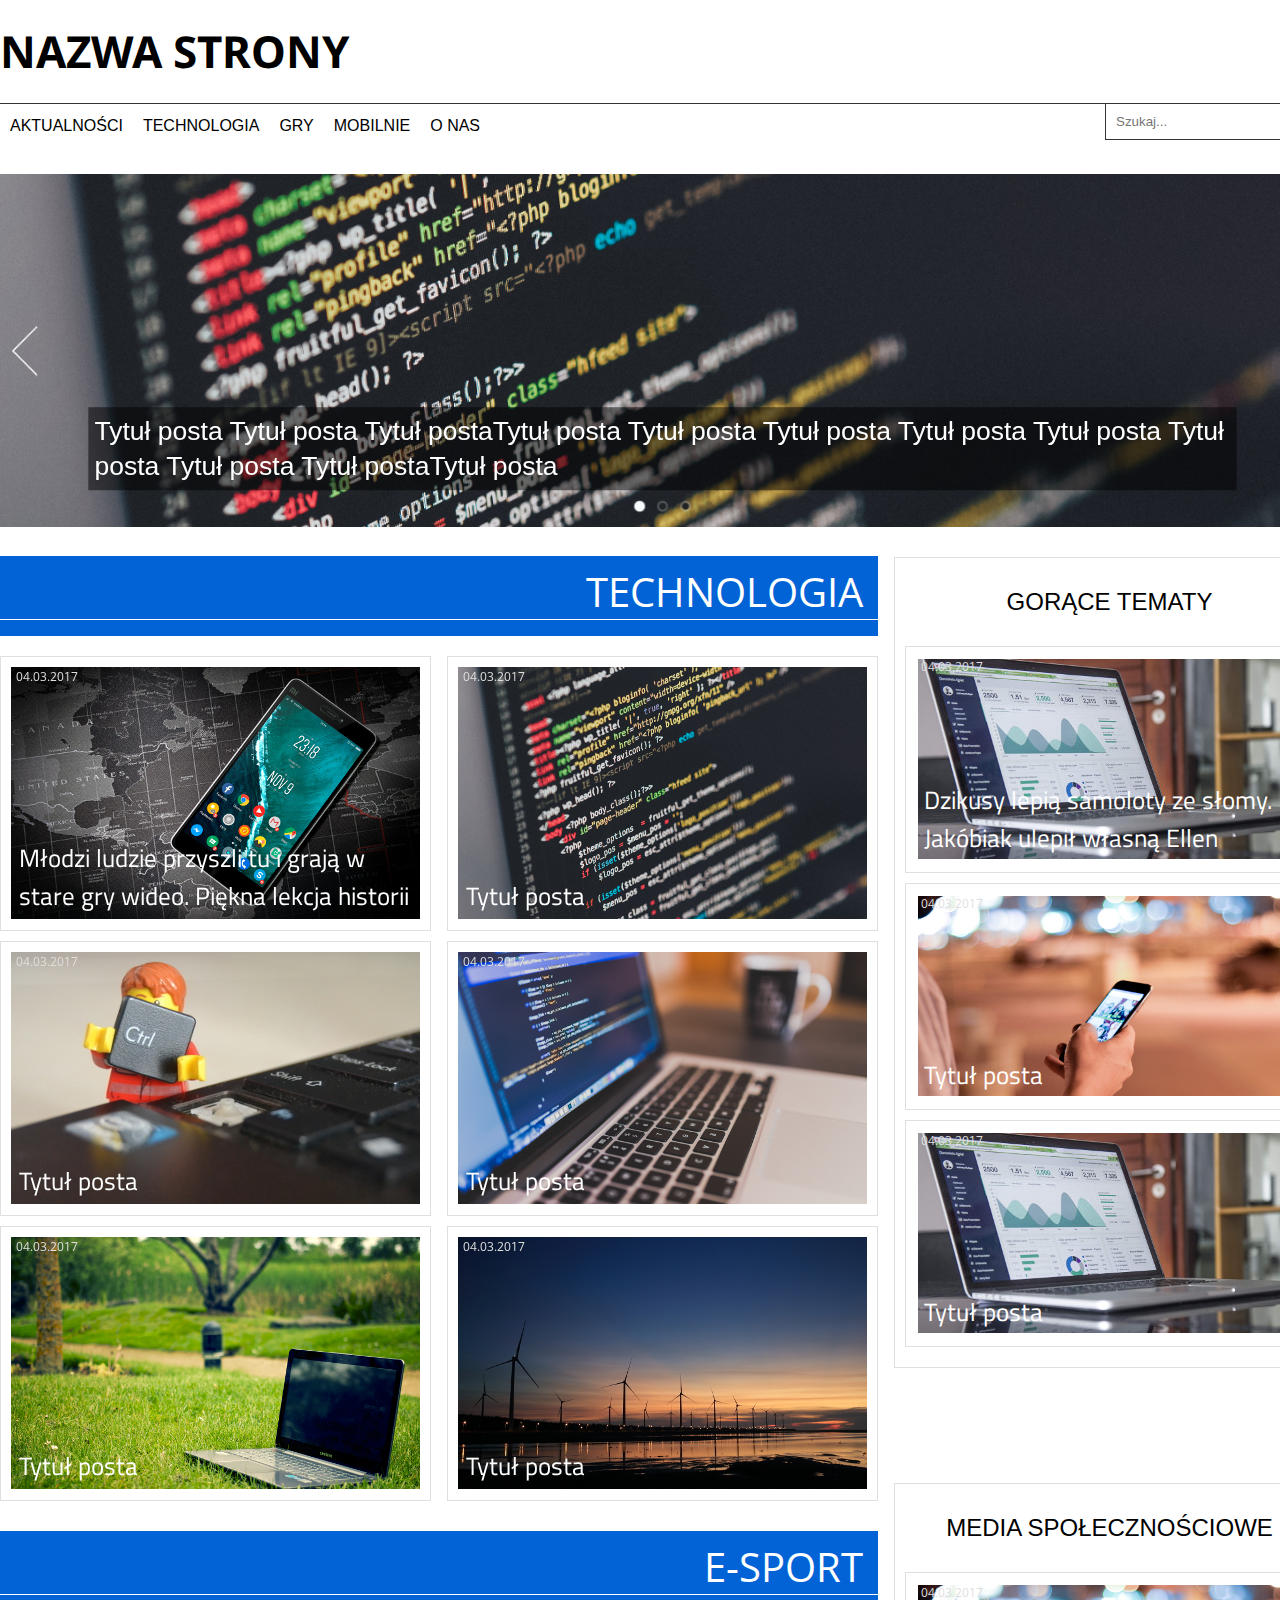
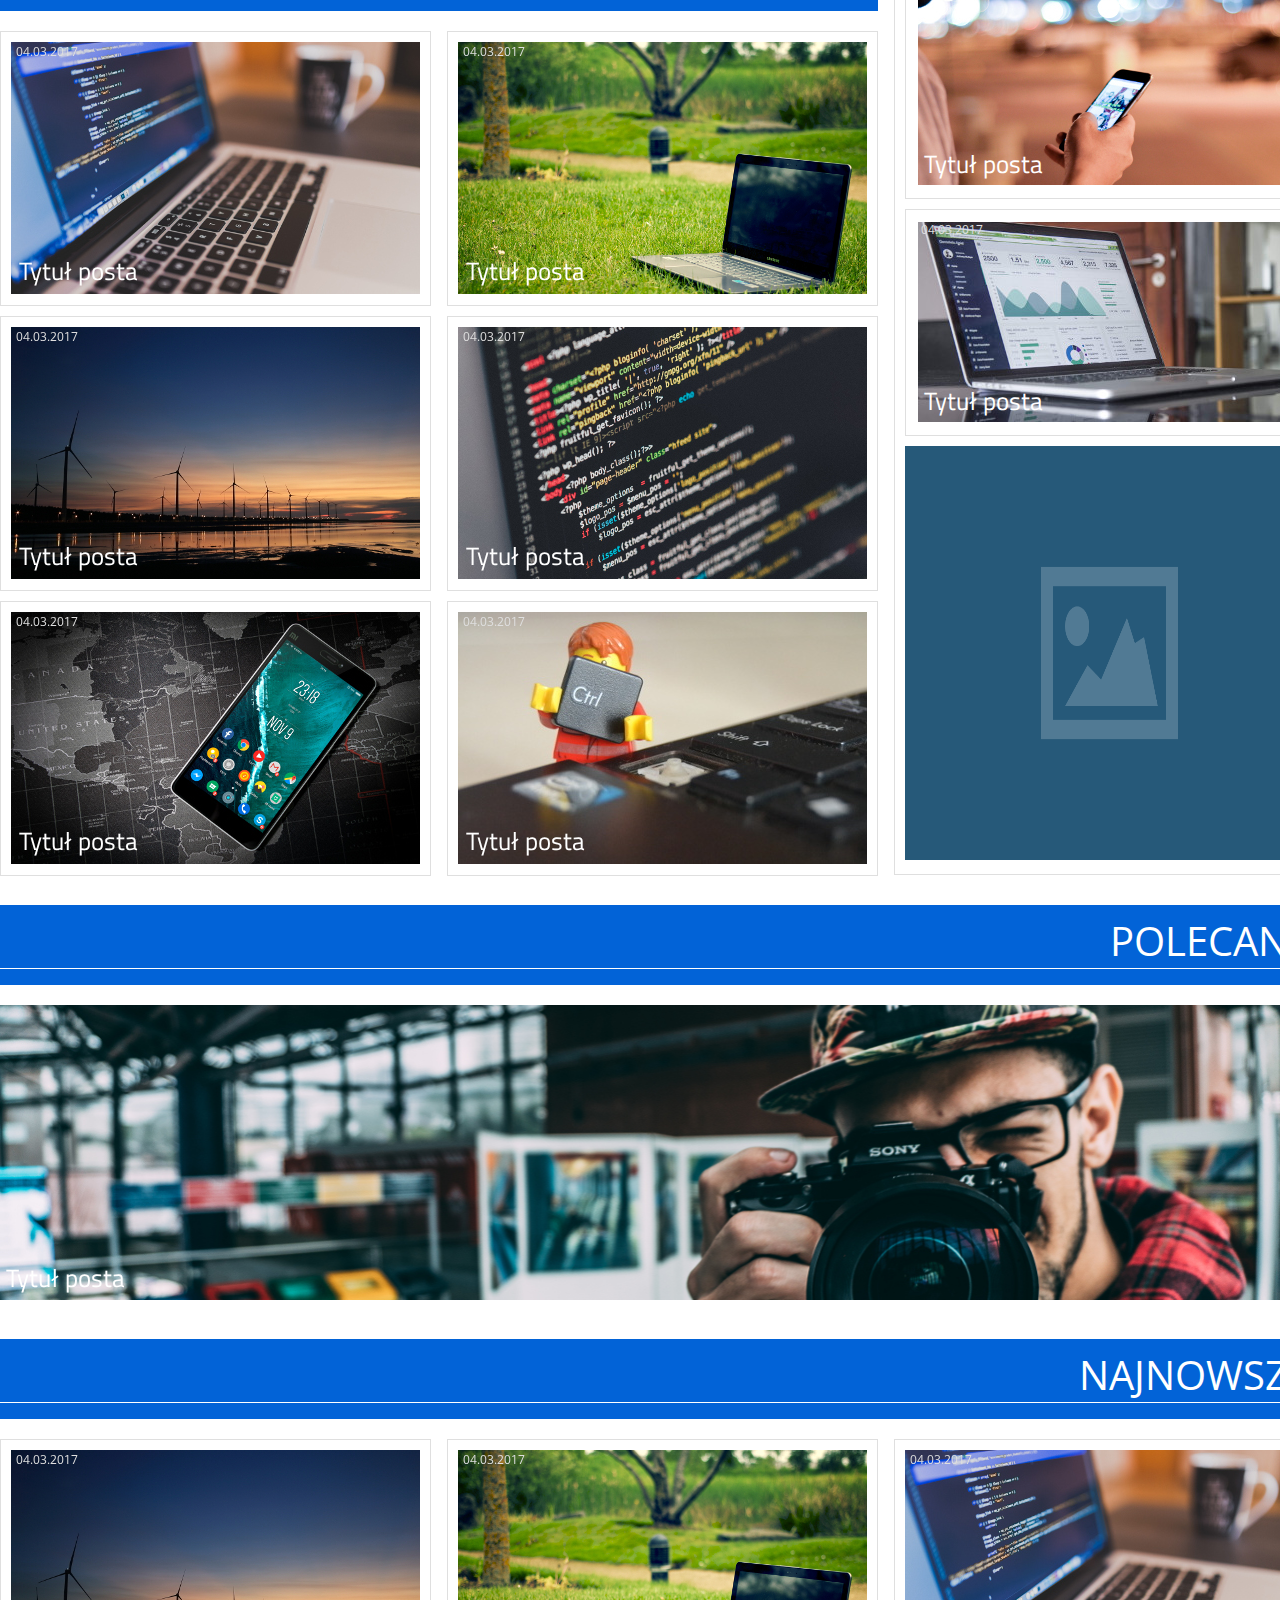
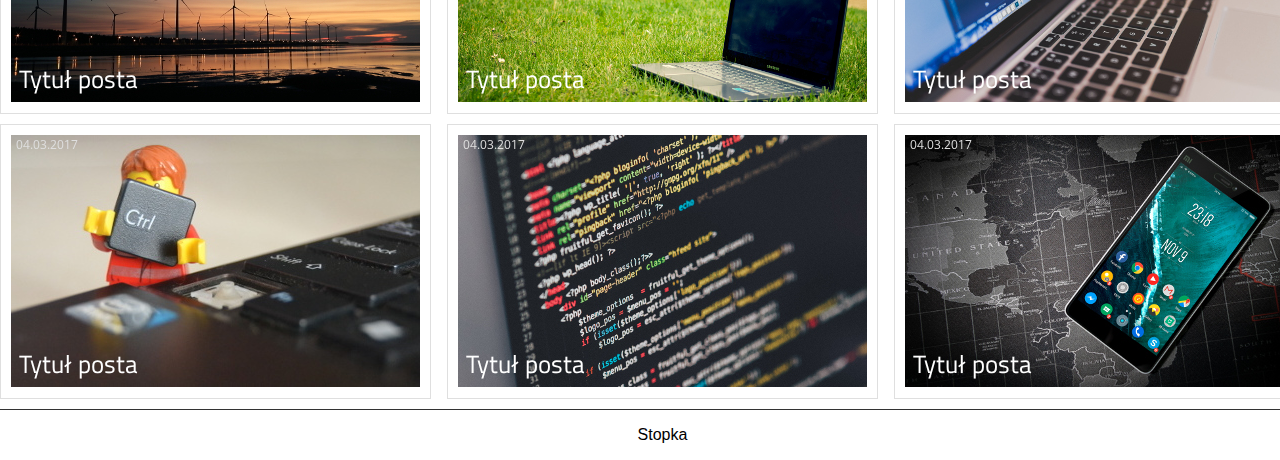
==== commit b32472fc: "Zmieniono wyświetlanie tytułów postów oraz slajdów" ====
--- a/index.html
+++ b/index.html
@@ -17,7 +17,7 @@
 
     var jssor_1_options = {
     $AutoPlay: true,
-    $SlideDuration: 1000,
+    $SlideDuration: 2000,
     $SlideEasing: $Jease$.$OutQuint,
     $ArrowNavigatorOptions: {
     $Class: $JssorArrowNavigator$
@@ -92,35 +92,20 @@
                         <a data-u="any" href="http://www.jssor.com" style="display:none">Full Width Slider</a>
                         <div>
                             <img data-u="image" src="images/thumbnails/1500x400/image1.jpg" />
-                            <div style="position:absolute;top:85px;left:100px;width:600px;height:120px;z-index:0;background-color:rgba(0,0,0,0.5);">
-                                <div style="position:absolute;top:15px;left:15px;width:500px;height:40px;z-index:0;font-size:30px;color:#ffffff;line-height:40px;">Build slider with anything</div>
-                                <div style="position:absolute;top:60px;left:15px;width:570px;height:40px;z-index:0;font-size:22px;color:#ffffff;line-height:38px;">image, text, html, svg, content, photo, picture, graphic</div>
-                            </div>
-                            <div style="position:absolute;top:250px;left:100px;width:600px;height:120px;z-index:0;background-color:rgba(255,255,255,0.5);">
-                                <div style="position:absolute;top:15px;left:15px;width:500px;height:40px;z-index:0;font-size:30px;color:#000000;line-height:40px;">Run slider on any device</div>
-                                <div style="position:absolute;top:60px;left:15px;width:500px;height:40px;z-index:0;font-size:22px;color:#000000;line-height:38px;">windows, android, mac</div>
+                            <div style="position:absolute;bottom:42px;left:100px;right:100px;z-index:0;background-color:rgba(0,0,0,0.5);">
+                                <div style="z-index:0;font-size:30px;color:#fff;line-height:40px;padding:7px;">Tytuł posta Tytuł posta Tytuł postaTytuł posta Tytuł posta Tytuł posta Tytuł posta Tytuł posta Tytuł posta Tytuł posta Tytuł postaTytuł posta</div>
                             </div>
                         </div>
                         <div>
                             <img data-u="image" src="images/thumbnails/1500x400/image2.jpg" />
-                            <div style="position:absolute;top:85px;left:100px;width:600px;height:120px;z-index:0;background-color:rgba(0,0,0,0.5);">
-                                <div style="position:absolute;top:15px;left:15px;width:500px;height:40px;z-index:0;font-size:30px;color:#ffffff;line-height:40px;">Build slider with anything</div>
-                                <div style="position:absolute;top:60px;left:15px;width:570px;height:40px;z-index:0;font-size:22px;color:#ffffff;line-height:38px;">image, text, html, svg, content, photo, picture, graphic</div>
-                            </div>
-                            <div style="position:absolute;top:250px;left:100px;width:600px;height:120px;z-index:0;background-color:rgba(255,255,255,0.5);">
-                                <div style="position:absolute;top:15px;left:15px;width:500px;height:40px;z-index:0;font-size:30px;color:#000000;line-height:40px;">Run slider on any device</div>
-                                <div style="position:absolute;top:60px;left:15px;width:500px;height:40px;z-index:0;font-size:22px;color:#000000;line-height:38px;">windows, android, mac</div>
+                            <div style="position:absolute;bottom:42px;left:100px;right:100px;z-index:0;background-color:rgba(0,0,0,0.5);">
+                                <div style="z-index:0;font-size:30px;color:#fff;line-height:40px;padding:7px;">Tytuł posta Tytuł posta Tytuł postaTytuł posta Tytuł posta Tytuł posta Tytuł posta Tytuł posta Tytuł posta Tytuł posta Tytuł postaTytuł posta</div>
                             </div>
                         </div>
                         <div>
                             <img data-u="image" src="images/thumbnails/1500x400/image3.jpg" />
-                            <div style="position:absolute;top:85px;left:100px;width:600px;height:120px;z-index:0;background-color:rgba(0,0,0,0.5);">
-                                <div style="position:absolute;top:15px;left:15px;width:500px;height:40px;z-index:0;font-size:30px;color:#ffffff;line-height:40px;">Build slider with anything</div>
-                                <div style="position:absolute;top:60px;left:15px;width:570px;height:40px;z-index:0;font-size:22px;color:#ffffff;line-height:38px;">image, text, html, svg, content, photo, picture, graphic</div>
-                            </div>
-                            <div style="position:absolute;top:250px;left:100px;width:600px;height:120px;z-index:0;background-color:rgba(255,255,255,0.5);">
-                                <div style="position:absolute;top:15px;left:15px;width:500px;height:40px;z-index:0;font-size:30px;color:#000000;line-height:40px;">Run slider on any device</div>
-                                <div style="position:absolute;top:60px;left:15px;width:500px;height:40px;z-index:0;font-size:22px;color:#000000;line-height:38px;">windows, android, mac</div>
+                            <div style="position:absolute;bottom:42px;left:100px;right:100px;z-index:0;background-color:rgba(0,0,0,0.5);">
+                                <div style="z-index:0;font-size:30px;color:#fff;line-height:40px;padding:7px;">Tytuł posta Tytuł posta Tytuł postaTytuł posta Tytuł posta Tytuł posta Tytuł posta Tytuł posta Tytuł posta Tytuł posta Tytuł postaTytuł posta</div>
                             </div>
                         </div>
                     </div>
@@ -150,53 +135,83 @@
                                         <article class="post col-md-6">
                                             <div class="post-content">
                                                 <div class="post-thumbnail">
-                                                    <a href="#"><img src="images/thumbnails/409x252/image1.jpg" alt="" />
-                                                    <h2 class="post-title"><a href="#">Tytuł posta</a></h2>
-                                                </div>
-                                            </div>
-                                        </article>
-
-                                        <article class="post col-md-6">
-                                            <div class="post-content">
-                                                <div class="post-thumbnail">
-                                                    <a href="#"><img src="images/thumbnails/409x252/image2.jpg" alt="" />
-                                                    <h2 class="post-title"><a href="#">Tytuł posta</a></h2>
-                                                </div>
-                                            </div>
-                                        </article>
-
-                                        <article class="post col-md-6">
-                                            <div class="post-content">
-                                                <div class="post-thumbnail">
-                                                    <a href="#"><img src="images/thumbnails/409x252/image3.jpg" alt="" />
-                                                    <h2 class="post-title"><a href="#">Tytuł posta</a></h2>
-                                                </div>
-                                            </div>
-                                        </article>
-
-                                        <article class="post col-md-6">
-                                            <div class="post-content">
-                                                <div class="post-thumbnail">
-                                                    <a href="#"><img src="images/thumbnails/409x252/image4.jpg" alt="" />
-                                                    <h2 class="post-title"><a href="#">Tytuł posta</a></h2>
-                                                </div>
-                                            </div>
-                                        </article>
-
-                                        <article class="post col-md-6">
-                                            <div class="post-content">
-                                                <div class="post-thumbnail">
-                                                    <a href="#"><img src="images/thumbnails/409x252/image5.jpg" alt="" />
-                                                    <h2 class="post-title"><a href="#">Tytuł posta</a></h2>
-                                                </div>
-                                            </div>
-                                        </article>
-
-                                        <article class="post col-md-6">
-                                            <div class="post-content">
-                                                <div class="post-thumbnail">
-                                                    <a href="#"><img src="images/thumbnails/409x252/image6.jpg" alt="" />
-                                                    <h2 class="post-title"><a href="#">Tytuł posta</a></h2>
+                                                    <a href="#"><img src="images/thumbnails/409x252/image1.jpg" alt="" /></a>
+                                                    <div class="post-inner-date">
+                                                        <span class="post-date">04.03.2017</span>
+                                                    </div>
+                                                    <div class="post-inner-title">
+                                                        <h2 class="post-title"><a href="#">Młodzi ludzie przyszli tu i grają w stare gry wideo. Piękna lekcja historii</a></h2>
+                                                    </div>
+                                                </div>
+                                            </div>
+                                        </article>
+
+                                        <article class="post col-md-6">
+                                            <div class="post-content">
+                                                <div class="post-thumbnail">
+                                                    <a href="#"><img src="images/thumbnails/409x252/image2.jpg" alt="" /></a>
+                                                    <div class="post-inner-date">
+                                                        <span class="post-date">04.03.2017</span>
+                                                    </div>
+                                                    <div class="post-inner-title">
+                                                        <h2 class="post-title"><a href="#">Tytuł posta</a></h2>
+                                                    </div>
+                                                </div>
+                                            </div>
+                                        </article>
+
+                                        <article class="post col-md-6">
+                                            <div class="post-content">
+                                                <div class="post-thumbnail">
+                                                    <a href="#"><img src="images/thumbnails/409x252/image3.jpg" alt="" /></a>
+                                                    <div class="post-inner-date">
+                                                        <span class="post-date">04.03.2017</span>
+                                                    </div>
+                                                    <div class="post-inner-title">
+                                                        <h2 class="post-title"><a href="#">Tytuł posta</a></h2>
+                                                    </div>
+                                                </div>
+                                            </div>
+                                        </article>
+
+                                        <article class="post col-md-6">
+                                            <div class="post-content">
+                                                <div class="post-thumbnail">
+                                                    <a href="#"><img src="images/thumbnails/409x252/image4.jpg" alt="" /></a>
+                                                    <div class="post-inner-date">
+                                                        <span class="post-date">04.03.2017</span>
+                                                    </div>
+                                                    <div class="post-inner-title">
+                                                        <h2 class="post-title"><a href="#">Tytuł posta</a></h2>
+                                                    </div>
+                                                </div>
+                                            </div>
+                                        </article>
+
+                                        <article class="post col-md-6">
+                                            <div class="post-content">
+                                                <div class="post-thumbnail">
+                                                    <a href="#"><img src="images/thumbnails/409x252/image5.jpg" alt="" /></a>
+                                                    <div class="post-inner-date">
+                                                        <span class="post-date">04.03.2017</span>
+                                                    </div>
+                                                    <div class="post-inner-title">
+                                                        <h2 class="post-title"><a href="#">Tytuł posta</a></h2>
+                                                    </div>
+                                                </div>
+                                            </div>
+                                        </article>
+
+                                        <article class="post col-md-6">
+                                            <div class="post-content">
+                                                <div class="post-thumbnail">
+                                                    <a href="#"><img src="images/thumbnails/409x252/image6.jpg" alt="" /></a>
+                                                    <div class="post-inner-date">
+                                                        <span class="post-date">04.03.2017</span>
+                                                    </div>
+                                                    <div class="post-inner-title">
+                                                        <h2 class="post-title"><a href="#">Tytuł posta</a></h2>
+                                                    </div>
                                                 </div>
                                             </div>
                                         </article>
@@ -214,53 +229,83 @@
                                         <article class="post col-md-6">
                                             <div class="post-content">
                                                 <div class="post-thumbnail">
-                                                    <a href="#"><img src="images/thumbnails/409x252/image4.jpg" alt="" />
-                                                    <h2 class="post-title"><a href="#">Tytuł posta</a></h2>
-                                                </div>
-                                            </div>
-                                        </article>
-
-                                        <article class="post col-md-6">
-                                            <div class="post-content">
-                                                <div class="post-thumbnail">
-                                                    <a href="#"><img src="images/thumbnails/409x252/image5.jpg" alt="" />
-                                                    <h2 class="post-title"><a href="#">Tytuł posta</a></h2>
-                                                </div>
-                                            </div>
-                                        </article>
-
-                                        <article class="post col-md-6">
-                                            <div class="post-content">
-                                                <div class="post-thumbnail">
-                                                    <a href="#"><img src="images/thumbnails/409x252/image6.jpg" alt="" />
-                                                    <h2 class="post-title"><a href="#">Tytuł posta</a></h2>
-                                                </div>
-                                            </div>
-                                        </article>
-
-                                        <article class="post col-md-6">
-                                            <div class="post-content">
-                                                <div class="post-thumbnail">
-                                                    <a href="#"><img src="images/thumbnails/409x252/image2.jpg" alt="" />
-                                                    <h2 class="post-title"><a href="#">Tytuł posta</a></h2>
-                                                </div>
-                                            </div>
-                                        </article>
-
-                                        <article class="post col-md-6">
-                                            <div class="post-content">
-                                                <div class="post-thumbnail">
-                                                    <a href="#"><img src="images/thumbnails/409x252/image1.jpg" alt="" />
-                                                    <h2 class="post-title"><a href="#">Tytuł posta</a></h2>
-                                                </div>
-                                            </div>
-                                        </article>
-
-                                        <article class="post col-md-6">
-                                            <div class="post-content">
-                                                <div class="post-thumbnail">
-                                                    <a href="#"><img src="images/thumbnails/409x252/image3.jpg" alt="" />
-                                                    <h2 class="post-title"><a href="#">Tytuł posta</a></h2>
+                                                    <a href="#"><img src="images/thumbnails/409x252/image4.jpg" alt="" /></a>
+                                                    <div class="post-inner-date">
+                                                        <span class="post-date">04.03.2017</span>
+                                                    </div>
+                                                    <div class="post-inner-title">
+                                                        <h2 class="post-title"><a href="#">Tytuł posta</a></h2>
+                                                    </div>
+                                                </div>
+                                            </div>
+                                        </article>
+
+                                        <article class="post col-md-6">
+                                            <div class="post-content">
+                                                <div class="post-thumbnail">
+                                                    <a href="#"><img src="images/thumbnails/409x252/image5.jpg" alt="" /></a>
+                                                    <div class="post-inner-date">
+                                                        <span class="post-date">04.03.2017</span>
+                                                    </div>
+                                                    <div class="post-inner-title">
+                                                        <h2 class="post-title"><a href="#">Tytuł posta</a></h2>
+                                                    </div>
+                                                </div>
+                                            </div>
+                                        </article>
+
+                                        <article class="post col-md-6">
+                                            <div class="post-content">
+                                                <div class="post-thumbnail">
+                                                    <a href="#"><img src="images/thumbnails/409x252/image6.jpg" alt="" /></a>
+                                                    <div class="post-inner-date">
+                                                        <span class="post-date">04.03.2017</span>
+                                                    </div>
+                                                    <div class="post-inner-title">
+                                                        <h2 class="post-title"><a href="#">Tytuł posta</a></h2>
+                                                    </div>
+                                                </div>
+                                            </div>
+                                        </article>
+
+                                        <article class="post col-md-6">
+                                            <div class="post-content">
+                                                <div class="post-thumbnail">
+                                                    <a href="#"><img src="images/thumbnails/409x252/image2.jpg" alt="" /></a>
+                                                    <div class="post-inner-date">
+                                                        <span class="post-date">04.03.2017</span>
+                                                    </div>
+                                                    <div class="post-inner-title">
+                                                        <h2 class="post-title"><a href="#">Tytuł posta</a></h2>
+                                                    </div>
+                                                </div>
+                                            </div>
+                                        </article>
+
+                                        <article class="post col-md-6">
+                                            <div class="post-content">
+                                                <div class="post-thumbnail">
+                                                    <a href="#"><img src="images/thumbnails/409x252/image1.jpg" alt="" /></a>
+                                                    <div class="post-inner-date">
+                                                        <span class="post-date">04.03.2017</span>
+                                                    </div>
+                                                    <div class="post-inner-title">
+                                                        <h2 class="post-title"><a href="#">Tytuł posta</a></h2>
+                                                    </div>
+                                                </div>
+                                            </div>
+                                        </article>
+
+                                        <article class="post col-md-6">
+                                            <div class="post-content">
+                                                <div class="post-thumbnail">
+                                                    <a href="#"><img src="images/thumbnails/409x252/image3.jpg" alt="" /></a>
+                                                    <div class="post-inner-date">
+                                                        <span class="post-date">04.03.2017</span>
+                                                    </div>
+                                                    <div class="post-inner-title">
+                                                        <h2 class="post-title"><a href="#">Tytuł posta</a></h2>
+                                                    </div>
                                                 </div>
                                             </div>
                                         </article>
@@ -278,19 +323,34 @@
                                     <article class="post-sidebar">
                                         <div class="post-sidebar-thumbnail">
                                             <a href="#"><img src="images/thumbnails/383x200/image1.jpg" alt="" /></a>
-                                            <h2 class="post-sidebar-title"><a href="#">Tytuł posta</a></h2>
+                                            <div class="post-inner-date">
+                                                <span class="post-date">04.03.2017</span>
+                                            </div>
+                                            <div class="post-inner-title">
+                                                <h2 class="post-title"><a href="#">Dzikusy lepią samoloty ze słomy. Jakóbiak ulepił własną Ellen</a></h2>
+                                            </div>
                                         </div>
                                     </article>
                                     <article class="post-sidebar">
                                         <div class="post-sidebar-thumbnail">
                                             <a href="#"><img src="images/thumbnails/383x200/image2.jpg" alt="" /></a>
-                                            <h2 class="post-sidebar-title"><a href="#">Tytuł posta</a></h2>
+                                            <div class="post-inner-date">
+                                                <span class="post-date">04.03.2017</span>
+                                            </div>
+                                            <div class="post-inner-title">
+                                                <h2 class="post-title"><a href="#">Tytuł posta</a></h2>
+                                            </div>
                                         </div>
                                     </article>
                                     <article class="post-sidebar">
                                         <div class="post-sidebar-thumbnail">
                                             <a href="#"><img src="images/thumbnails/383x200/image1.jpg" alt="" /></a>
-                                            <h2 class="post-sidebar-title"><a href="#">Tytuł posta</a></h2>
+                                            <div class="post-inner-date">
+                                                <span class="post-date">04.03.2017</span>
+                                            </div>
+                                            <div class="post-inner-title">
+                                                <h2 class="post-title"><a href="#">Tytuł posta</a></h2>
+                                            </div>
                                         </div>
                                     </article>
                                 </div>
@@ -302,13 +362,23 @@
                                     <article class="post-sidebar">
                                         <div class="post-sidebar-thumbnail">
                                             <a href="#"><img src="images/thumbnails/383x200/image2.jpg" alt="" /></a>
-                                            <h2 class="post-sidebar-title"><a href="#">Tytuł posta</a></h2>
+                                            <div class="post-inner-date">
+                                                <span class="post-date">04.03.2017</span>
+                                            </div>
+                                            <div class="post-inner-title">
+                                                <h2 class="post-title"><a href="#">Tytuł posta</a></h2>
+                                            </div>
                                         </div>
                                     </article>
                                     <article class="post-sidebar">
                                         <div class="post-sidebar-thumbnail">
                                             <a href="#"><img src="images/thumbnails/383x200/image1.jpg" alt="" /></a>
-                                            <h2 class="post-sidebar-title"><a href="#">Tytuł posta</a></h2>
+                                            <div class="post-inner-date">
+                                                <span class="post-date">04.03.2017</span>
+                                            </div>
+                                            <div class="post-inner-title">
+                                                <h2 class="post-title"><a href="#">Tytuł posta</a></h2>
+                                            </div>
                                         </div>
                                     </article>
                                     <div class="sidebar-ad">
@@ -346,8 +416,13 @@
                         <article class="col-md-4 post">
                             <div class="post-content">
                                 <div class="post-thumbnail">
-                                    <a href="#"><img src="images/thumbnails/409x252/image6.jpg" alt="" />
-                                    <h2 class="post-title"><a href="#">Tytuł posta</a></h2>
+                                    <a href="#"><img src="images/thumbnails/409x252/image6.jpg" alt="" /></a>
+                                    <div class="post-inner-date">
+                                        <span class="post-date">04.03.2017</span>
+                                    </div>
+                                    <div class="post-inner-title">
+                                        <h2 class="post-title"><a href="#">Tytuł posta</a></h2>
+                                    </div>
                                 </div>
                             </div>
                         </article>
@@ -355,8 +430,13 @@
                         <article class="col-md-4 post">
                             <div class="post-content">
                                 <div class="post-thumbnail">
-                                    <a href="#"><img src="images/thumbnails/409x252/image5.jpg" alt="" />
-                                    <h2 class="post-title"><a href="#">Tytuł posta</a></h2>
+                                    <a href="#"><img src="images/thumbnails/409x252/image5.jpg" alt="" /></a>
+                                    <div class="post-inner-date">
+                                        <span class="post-date">04.03.2017</span>
+                                    </div>
+                                    <div class="post-inner-title">
+                                        <h2 class="post-title"><a href="#">Tytuł posta</a></h2>
+                                    </div>
                                 </div>
                             </div>
                         </article>
@@ -364,8 +444,13 @@
                         <article class="col-md-4 post">
                             <div class="post-content">
                                 <div class="post-thumbnail">
-                                    <a href="#"><img src="images/thumbnails/409x252/image4.jpg" alt="" />
-                                    <h2 class="post-title"><a href="#">Tytuł posta</a></h2>
+                                    <a href="#"><img src="images/thumbnails/409x252/image4.jpg" alt="" /></a>
+                                    <div class="post-inner-date">
+                                        <span class="post-date">04.03.2017</span>
+                                    </div>
+                                    <div class="post-inner-title">
+                                        <h2 class="post-title"><a href="#">Tytuł posta</a></h2>
+                                    </div>
                                 </div>
                             </div>
                         </article>
@@ -373,8 +458,13 @@
                         <article class="col-md-4 post">
                             <div class="post-content">
                                 <div class="post-thumbnail">
-                                    <a href="#"><img src="images/thumbnails/409x252/image3.jpg" alt="" />
-                                    <h2 class="post-title"><a href="#">Tytuł posta</a></h2>
+                                    <a href="#"><img src="images/thumbnails/409x252/image3.jpg" alt="" /></a>
+                                    <div class="post-inner-date">
+                                        <span class="post-date">04.03.2017</span>
+                                    </div>
+                                    <div class="post-inner-title">
+                                        <h2 class="post-title"><a href="#">Tytuł posta</a></h2>
+                                    </div>
                                 </div>
                             </div>
                         </article>
@@ -382,8 +472,13 @@
                         <article class="col-md-4 post">
                             <div class="post-content">
                                 <div class="post-thumbnail">
-                                    <a href="#"><img src="images/thumbnails/409x252/image2.jpg" alt="" />
-                                    <h2 class="post-title"><a href="#">Tytuł posta</a></h2>
+                                    <a href="#"><img src="images/thumbnails/409x252/image2.jpg" alt="" /></a>
+                                    <div class="post-inner-date">
+                                        <span class="post-date">04.03.2017</span>
+                                    </div>
+                                    <div class="post-inner-title">
+                                        <h2 class="post-title"><a href="#">Tytuł posta</a></h2>
+                                    </div>
                                 </div>
                             </div>
                         </article>
@@ -391,8 +486,13 @@
                         <article class="col-md-4 post">
                             <div class="post-content">
                                 <div class="post-thumbnail">
-                                    <a href="#"><img src="images/thumbnails/409x252/image1.jpg" alt="" />
-                                    <h2 class="post-title"><a href="#">Tytuł posta</a></h2>
+                                    <a href="#"><img src="images/thumbnails/409x252/image1.jpg" alt="" /></a>
+                                    <div class="post-inner-date">
+                                        <span class="post-date">04.03.2017</span>
+                                    </div>
+                                    <div class="post-inner-title">
+                                        <h2 class="post-title"><a href="#">Tytuł posta</a></h2>
+                                    </div>
                                 </div>
                             </div>
                         </article>
--- a/css/layout.css
+++ b/css/layout.css
@@ -7,7 +7,7 @@
 
 .container {
     margin:0 auto;
-    width:72%;
+    width:1325px;
 }
 
 header {
--- a/css/homepage.css
+++ b/css/homepage.css
@@ -39,6 +39,7 @@
     float:left;
     width:50%;
     margin-bottom:10px;
+    position:relative;
 }
 
 .post-content {
@@ -48,14 +49,34 @@
     overflow:hidden;
 }
 
+.post-inner-date {
+    position:absolute;
+    top:7px;
+    left:5px;
+    right:0;
+    margin-left:10px;
+    font-family: 'Open Sans Condensed', sans-serif;
+}
+
+.post-inner-title {
+    position:absolute;
+    bottom:0;
+    left:0;
+    right:0;
+    margin-bottom:-12px;
+    margin-right:1px;
+    padding:7px;
+}
+
 .post-thumbnail {
     width:100%;
     float:left;
-    margin-bottom:-72px;
+    margin-bottom:-3px;
 }
 
 .post-thumbnail img {
     width:100%;
+    height: 252px;
     -webkit-transition: opacity 1s;
     transition: opacity 1s;
 }
@@ -65,9 +86,12 @@
     filter: alpha(opacity=80);
 }
 
+span.post-date {
+    color:#DFDFDF;
+    font-size:12px;
+}
+
 h2.post-title {
-    position:relative;
-    bottom:67px;
     margin-left:11px;
 }
 
--- a/css/sidebar.css
+++ b/css/sidebar.css
@@ -15,11 +15,12 @@
     border:1px solid #DFDFDF;
     padding:6px;
     margin-bottom:10px;
+    position:relative;
 }
 
 .post-sidebar-thumbnail {
     padding:6px;
-    margin-bottom:-70px;
+    margin-bottom:-3px;
 }
 
 .post-sidebar-thumbnail img {
@@ -35,8 +36,6 @@
 }
 
 h2.post-sidebar-title {
-    position:relative;
-    bottom:62px;
     margin-left:6px;
 }
 
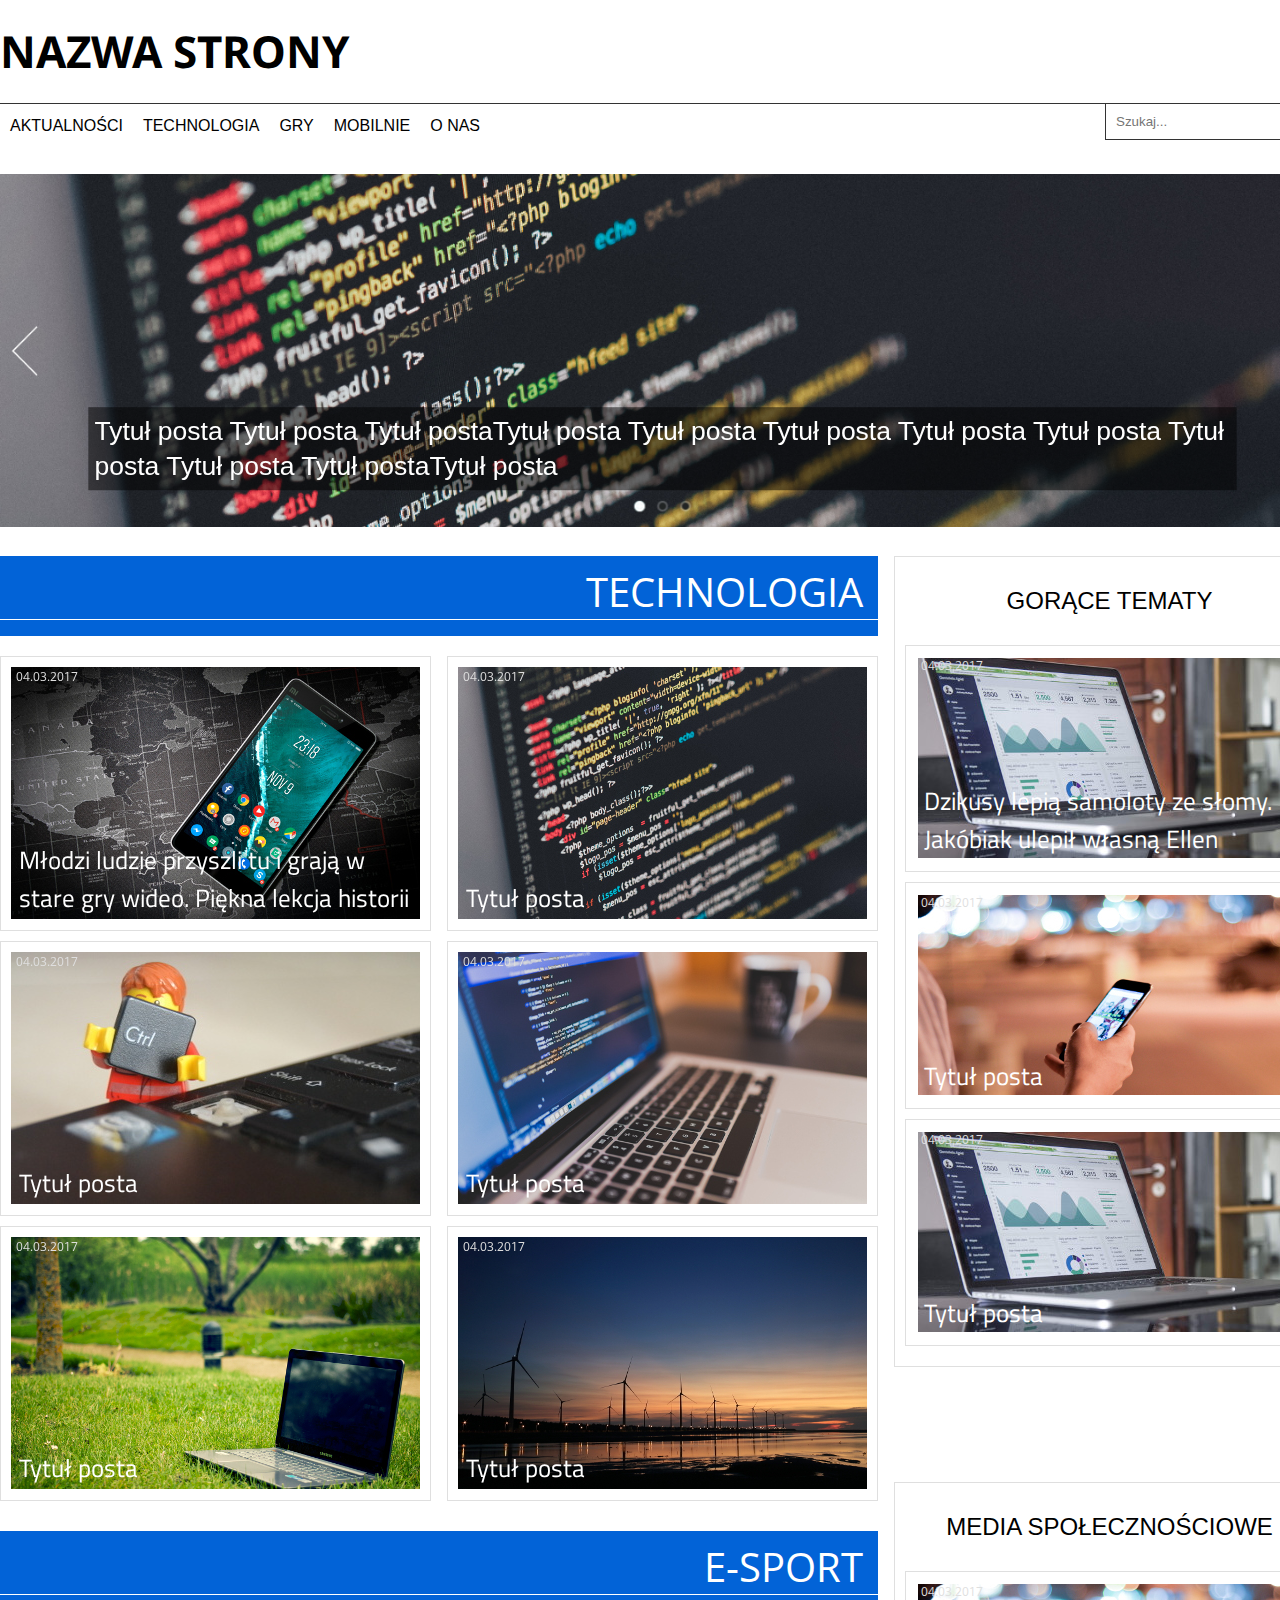
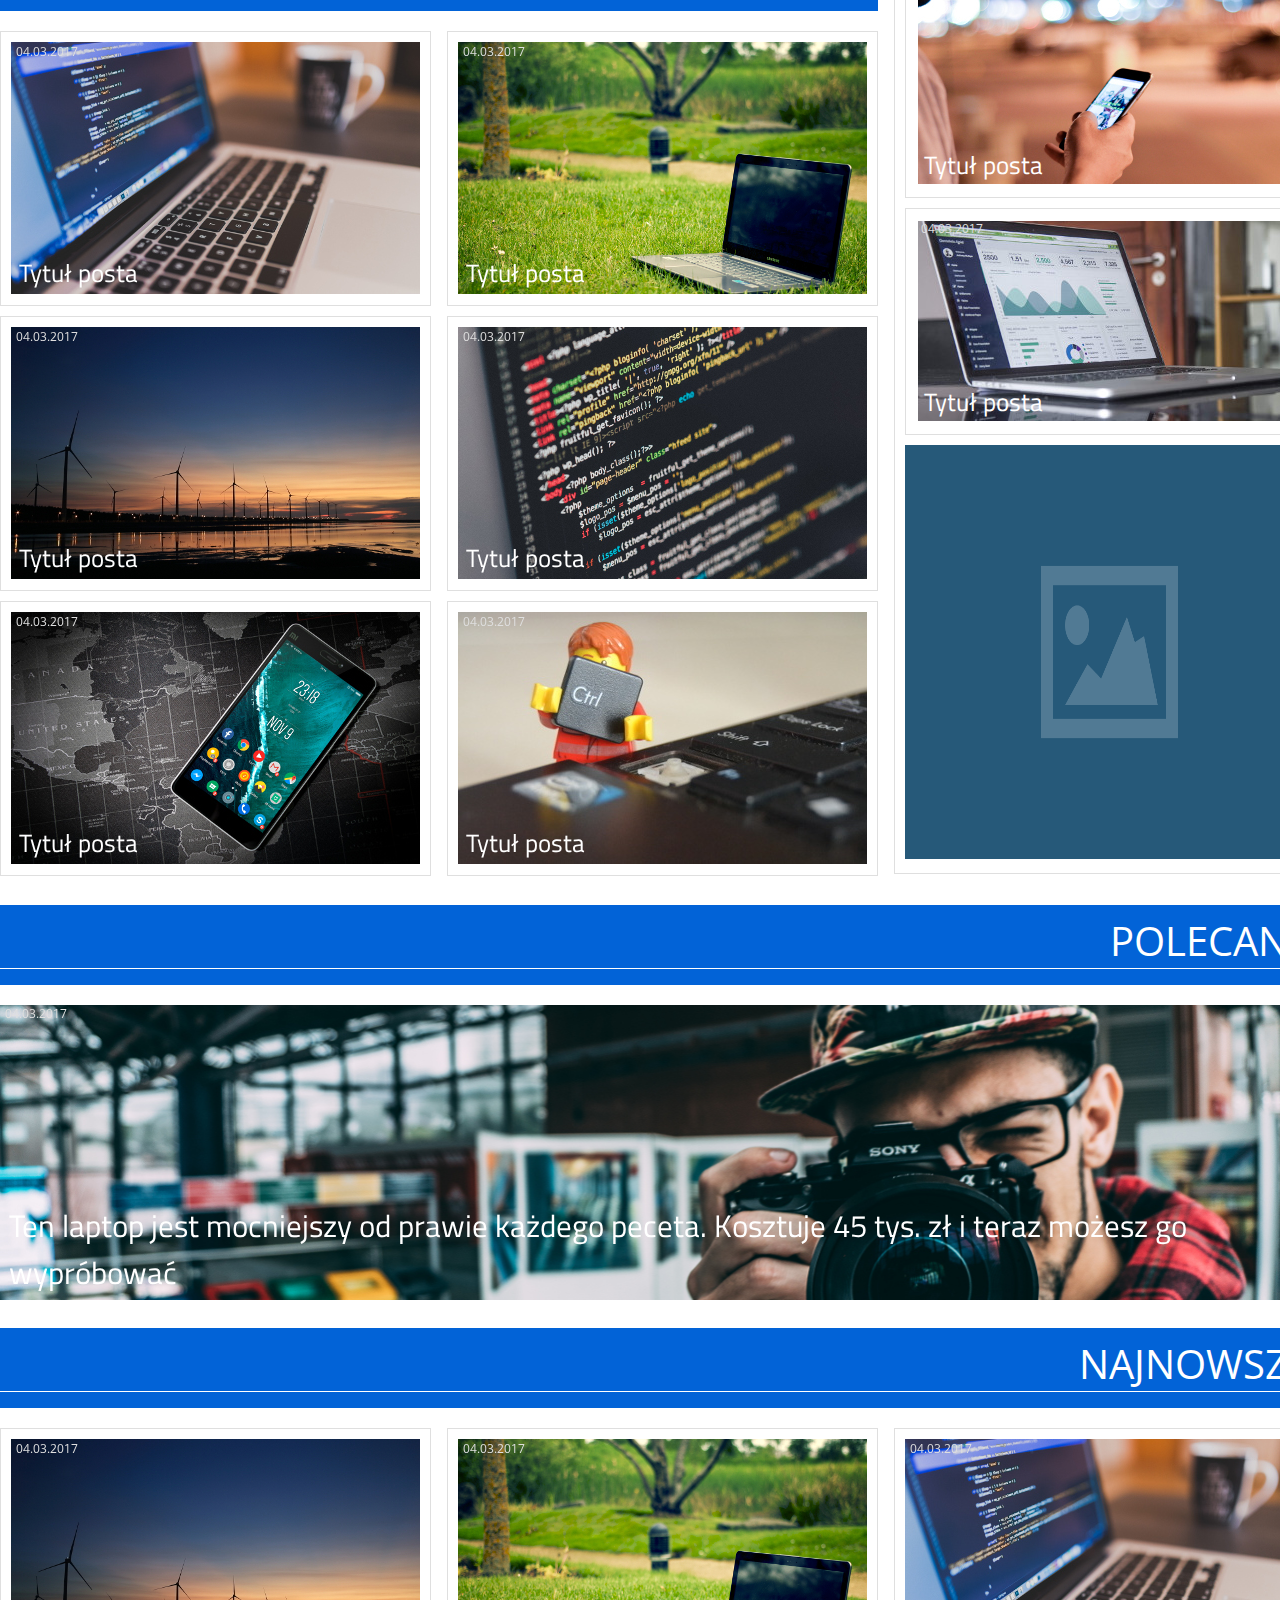
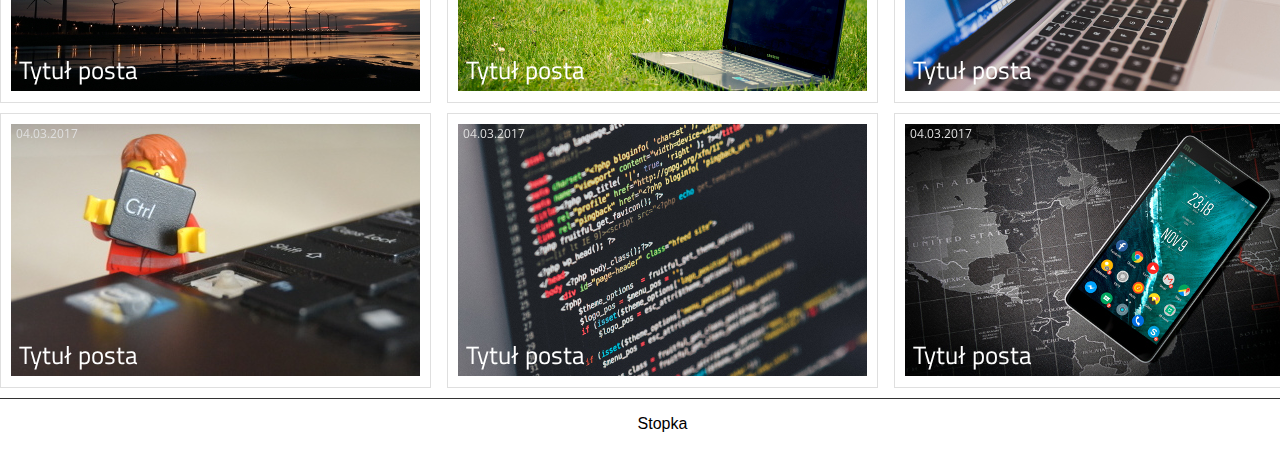
==== commit 96568d83: "Zmieniono wyświetlanie polecanego posta oraz wyrównano sidebara" ====
--- a/index.html
+++ b/index.html
@@ -401,7 +401,12 @@
                             <div class="box">
                                 <div class="center-post-thumbnail">
                                     <a href="#"><img src="images/thumbnails/1326x295/image1.jpg" alt="" /></a>
-                                    <h2 class="center-post-title"><a href="#">Tytuł posta</a></h2>
+                                    <div class="post-inner-date">
+                                        <span class="post-date">04.03.2017</span>
+                                    </div>
+                                    <div class="post-inner-title">
+                                        <h2 class="center-post-title"><a href="#">Ten laptop jest mocniejszy od prawie każdego peceta. Kosztuje 45 tys. zł i teraz możesz go wypróbować</a></h2>
+                                    </div>
                                 </div>
                             </div>
                         </article>
--- a/css/homepage.css
+++ b/css/homepage.css
@@ -63,7 +63,7 @@
     bottom:0;
     left:0;
     right:0;
-    margin-bottom:-12px;
+    margin-bottom:-14px;
     margin-right:1px;
     padding:7px;
 }
@@ -106,24 +106,41 @@
 .center-post {
     width:100%;
     float:left;
-    margin-bottom:20px;
+    margin-bottom:5px;
 }
 
-.center-post-thumbnail, .center-post-thumbnail img {
+.center-post-thumbnail {
     width:100%;
-    height:295px;
+    float:left;
 }
 
+ .center-post-thumbnail img {
+    width:100%;
+    height: 295px;
+    -webkit-transition: opacity 1s;
+    transition: opacity 1s;
+ }
+
+ .center-post-thumbnail img:hover {
+    opacity:0.8;
+    filter: alpha(opacity=80);
+ }
+
+ .center-post-thumbnail .post-inner-date {
+     margin-top:122px;
+     margin-left:0;
+ }
+
 h2.center-post-title {
-    margin-left:6px;
-    bottom:65px;
+    margin-bottom:18px;
     position:relative;
+    padding:2px;
 }
 
 h2.center-post-title a {
     text-decoration:none;
     color:#fff;
-    font-size:25px;
+    font-size:31px;
     font-weight: normal;
     font-family: 'Titillium Web', sans-serif;
 }--- a/css/sidebar.css
+++ b/css/sidebar.css
@@ -1,5 +1,5 @@
 .sidebar {
-    margin-top:20px;
+    margin-top:19px;
     margin-bottom:-260px;
 }
 
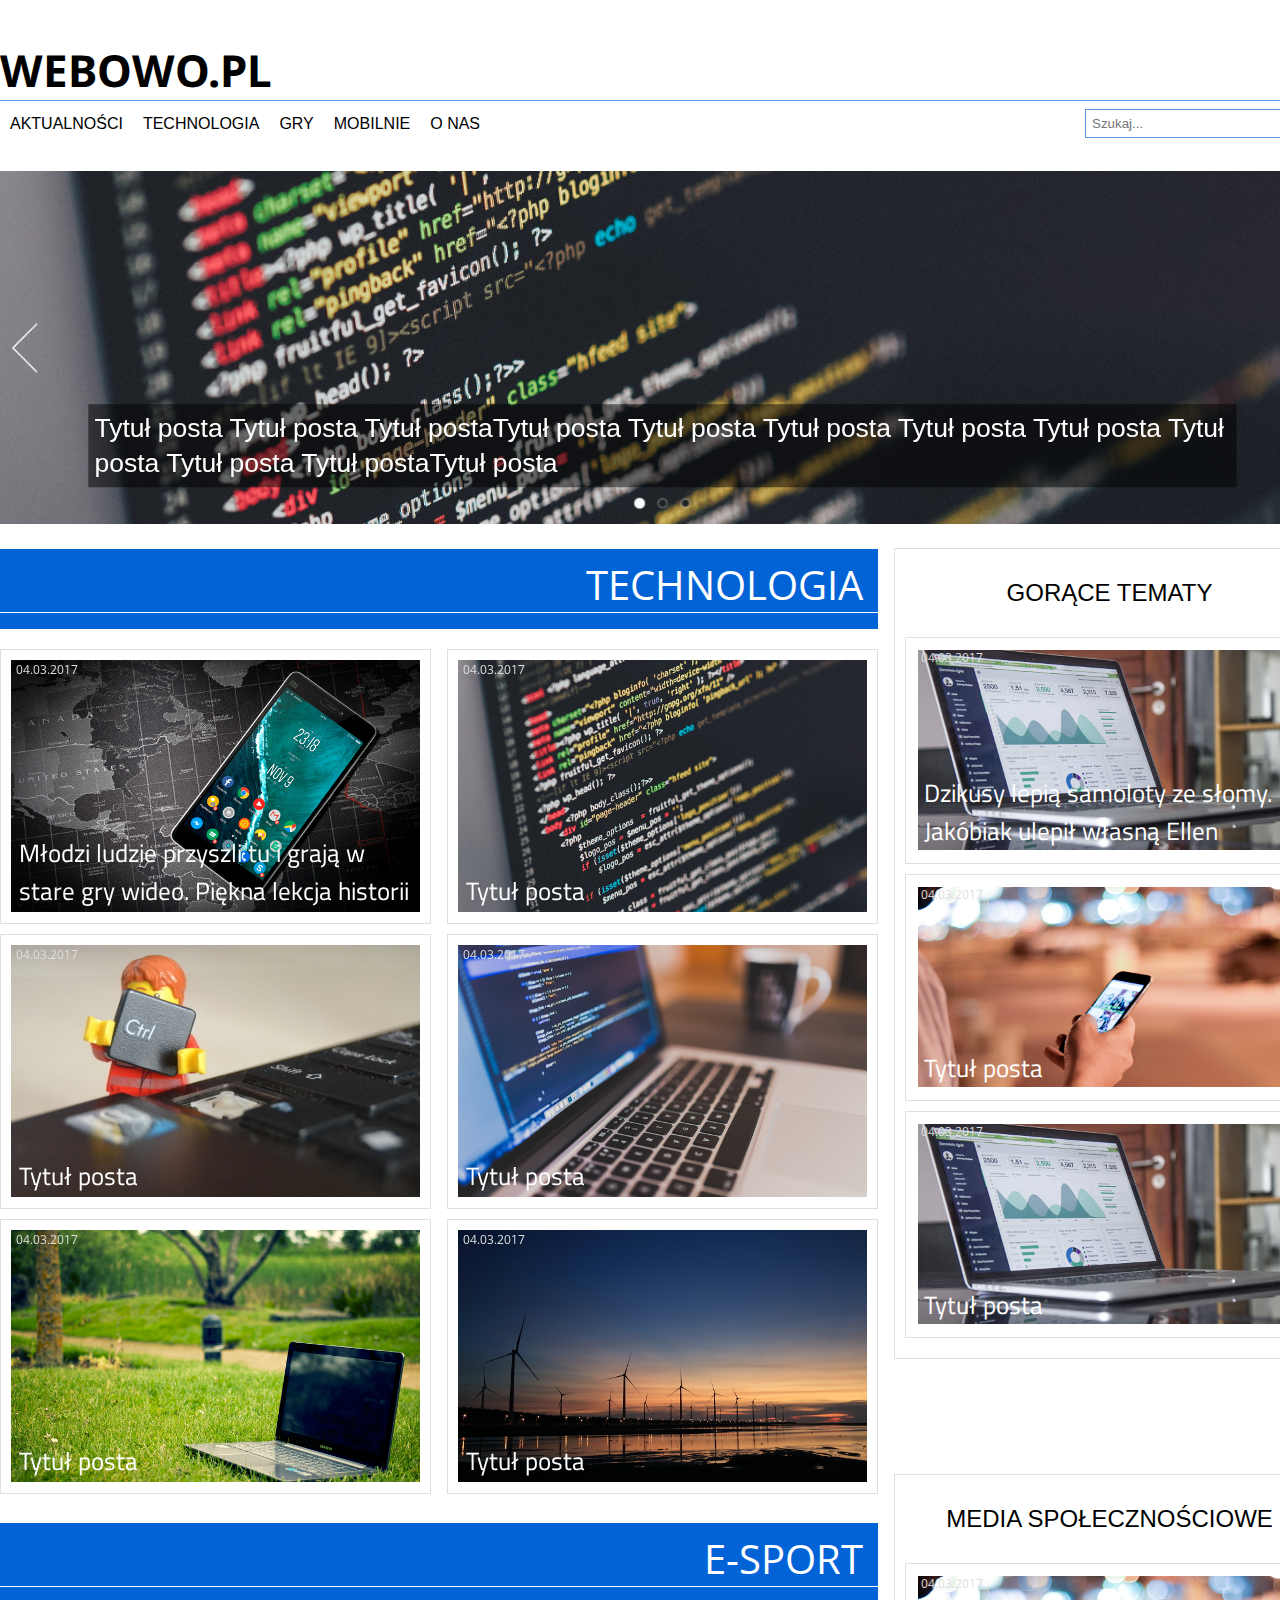
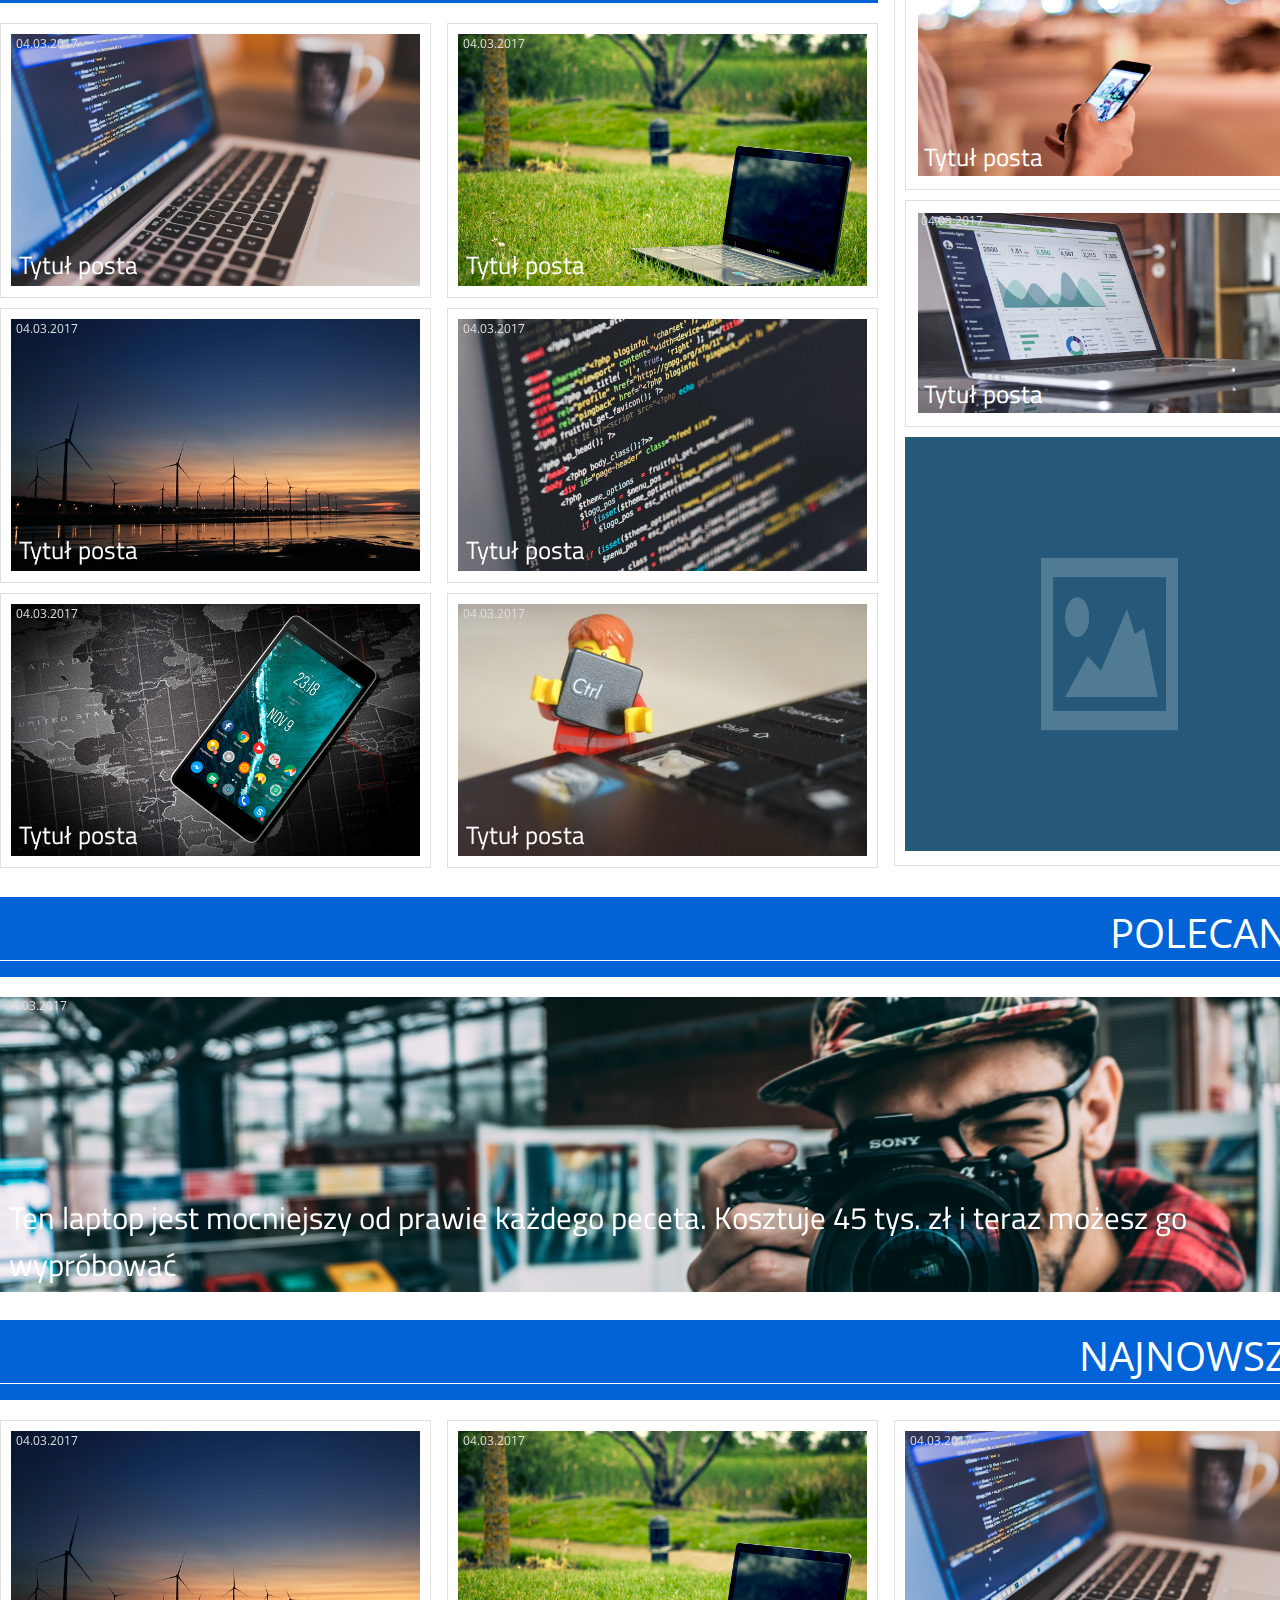
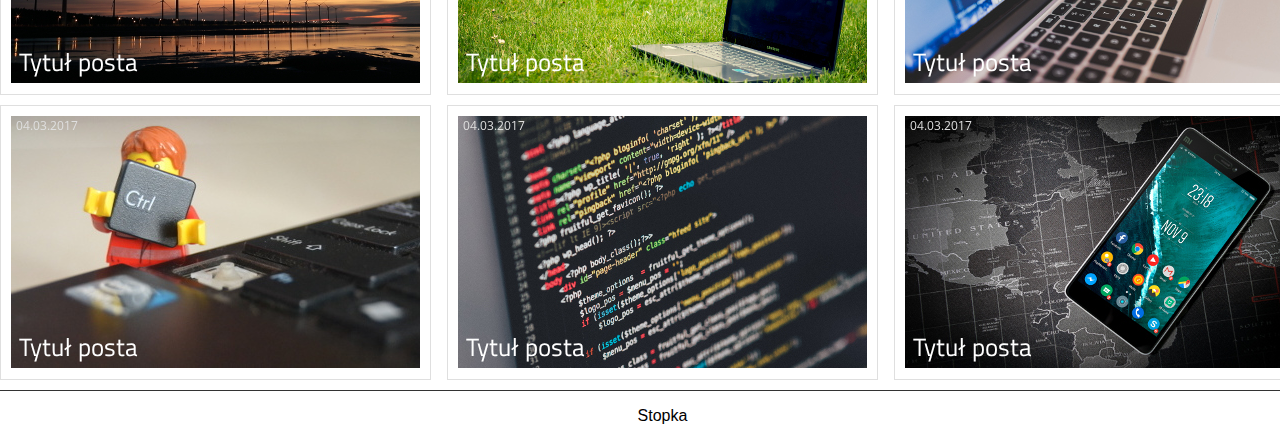
==== commit 7ea9cf35: "Dostosowanie nawigacji pod wersję fixed" ====
--- a/index.html
+++ b/index.html
@@ -1,7 +1,7 @@
 <!DOCTYPE html>
 <html lang="pl">
 <head>
-    <title>Nazwa strony</title>
+    <title>Webowo.pl</title>
     <link href="https://fonts.googleapis.com/css?family=Droid+Sans" rel="stylesheet">
     <link href="https://fonts.googleapis.com/css?family=Open+Sans+Condensed:300" rel="stylesheet">
     <link href="https://fonts.googleapis.com/css?family=Titillium+Web" rel="stylesheet">
@@ -11,6 +11,7 @@
     <link rel="stylesheet" href="css/main.css" type="text/css" />
     <link rel="stylesheet" href="css/homepage.css" type="text/css" />
     <link rel="stylesheet" href="css/sidebar.css" type="text/css" />
+    <script src="https://code.jquery.com/jquery-3.1.1.min.js"></script>
     <script src="js/jssor.slider-22.2.11.min.js" type="text/javascript"></script>
     <script type="text/javascript">
     jssor_1_slider_init = function() {
@@ -51,36 +52,53 @@
 </head>
 
 <body>
+    <header class="header-static">
+        <div class="top">
+            <div class="logo">
+                <h1><a href="#">Webowo.pl</a></h1>
+            </div>
+        </div>
+
+        <div class="navigation">
+            <nav class="header-nav">
+                <ul class="header-menu">
+                    <li><a href="#">Aktualności</a></li>
+                    <li><a href="#">Technologia</a></li>
+                    <li><a href="#">Gry</a></li>
+                    <li><a href="#">Mobilnie</a></li>
+                    <li><a href="#">O nas</a></li>
+                </ul>
+            </nav>
+
+            <div class="search-bar">
+                <form action="" method="get">
+                    <input type="search" name="s" placeholder="Szukaj..." />
+                </form>
+            </div>
+        </div>
+    </header>
+    <header class="header-fixed">
+        <div class="top">
+            <div class="logo">
+                <h1><a href="#">Webowo.pl</a></h1>
+            </div>
+            <nav class="header-nav">
+                <ul class="header-menu">
+                    <li><a href="#">Aktualności</a></li>
+                    <li><a href="#">Technologia</a></li>
+                    <li><a href="#">Gry</a></li>
+                    <li><a href="#">Mobilnie</a></li>
+                    <li><a href="#">O nas</a></li>
+                </ul>
+            </nav>
+
+            <div class="search-bar">
+                <a href="#"><img src="images/icons/search.png" alt="Szukaj" width="32" height="32" /></a>
+            </div>
+        </div>
+    </header>
+
     <div class="container">
-        <header>
-            <div class="top">
-                <div class="logo">
-                    <h1><a href="#">Nazwa strony</a></h1>
-                </div>
-                <div class="header-ad">
-
-                </div>
-            </div>
-
-            <div class="navigation">
-                <nav class="header-nav">
-                    <ul class="header-menu">
-                        <li><a href="#">Aktualności</a></li>
-                        <li><a href="#">Technologia</a></li>
-                        <li><a href="#">Gry</a></li>
-                        <li><a href="#">Mobilnie</a></li>
-                        <li><a href="#">O nas</a></li>
-                    </ul>
-                </nav>
-
-                <div class="search-bar">
-                    <form action="" method="get">
-                        <input type="search" name="s" placeholder="Szukaj..." />
-                    </form>
-                </div>
-            </div>
-        </header>
-
         <div class="page-content">
             <section class="slider">
                 <div id="jssor_1" style="position:relative;margin:0 auto;top:0px;left:0px;width:1500px;height:400px;overflow:hidden;visibility:hidden;">
@@ -511,5 +529,18 @@
         </footer>
     </div>
     <script type="text/javascript">jssor_1_slider_init();</script>
+    <script>
+    $(window).scroll(function() {
+        if ($(this).scrollTop() > 130) {
+            $('.header-fixed').css('display', 'block');
+        }
+    });
+
+    $(window).scroll(function() {
+        if ($(this).scrollTop() < 130) {
+            $('.header-fixed').css('display', 'none');
+        }
+    });
+    </script>
 </body>
 </html>--- a/css/layout.css
+++ b/css/layout.css
@@ -10,21 +10,23 @@
     width:1325px;
 }
 
-header {
-    border-bottom:1px solid #333;
+header.header-static .top {
+    border-bottom:1px solid #5a9ae5;
+    float:left;
+    width:100%;
 }
 
-.logo {
-    float:left;
-    width:50%;
+header.header-static .logo {
+    width:1325px;
+    margin:0 auto;
 }
 
-.header-ad {
-    float:right;
-    width:50%;
+header.header-static .logo h1 {
+    margin:40px 0 0 0;
+    padding:0;
 }
 
-.logo h1 a {
+header.header-static .logo h1 a {
     font-size:44px;
     font-family: 'Droid Sans', sans-serif;
     text-decoration:none;
@@ -32,21 +34,31 @@
     text-transform: uppercase;
 }
 
-.navigation {
+header.header-static .navigation {
     clear:both;
+    width:1325px;
+    margin:0 auto;
 }
 
-nav.header-nav {
+header.header-static nav.header-nav {
     float:left;
     width:80%;
 }
 
-.search-bar {
+header.header-static .search-bar {
     float:right;
     width:20%;
+    margin-top:8px;
 }
 
-ul.header-menu, ul.header-menu li {
+header.header-static .search-bar input {
+    padding:6px;
+    width:240px;
+    float:right;
+    border:1px solid #5a9ae5;
+}
+
+header.header-static ul.header-menu, header.header-static ul.header-menu li {
     float:left;
     list-style:none;
     margin:0;
@@ -54,11 +66,11 @@
     display:block;
 }
 
-ul.header-menu {
+header.header-static ul.header-menu {
     width:100%;
 }
 
-ul.header-menu a:link, ul.header-menu a:visited {
+header.header-static ul.header-menu a:link, header.header-static ul.header-menu a:visited {
     display:block;
     text-decoration: none;
     color:#000;
@@ -66,15 +78,83 @@
     text-transform: uppercase;
 }
 
-ul.header-menu a:hover {
+header.header-static ul.header-menu a:hover {
     text-decoration: underline;
 }
 
-.search-bar input {
-    border:1px solid #333;
-    padding:10px;
-    width:220px;
+header.header-fixed {
+    display:none;
+    background-color:#0263d7;
+    width:100%;
+    line-height: 76px;
+    padding:0;
+    margin:-93px 0 0 0;
+    position:fixed;
+    z-index:1;
+}
+
+header.header-fixed .top {
+    margin:0 auto;
+    width:1325px;
+}
+
+header.header-fixed .logo {
+    float:left;
+    background-color:#0263d7;
+}
+
+header.header-fixed .logo h1 {
+    padding:0;
+    margin:0;
+}
+
+header.header-fixed .logo h1 a {
+    font-size:36px;
+    font-family: 'Droid Sans', sans-serif;
+    text-decoration:none;
+    color:#fff;
+    text-transform: uppercase;
+    padding-right:13px;
+    border-right:2px solid #fff;
+}
+
+header.header-fixed nav.header-nav {
+    float:left;
+    background-color:#0263d7;
+    width:auto;
+    line-height: 77px;
+}
+
+header.header-fixed .search-bar {
     float:right;
+    background-color:#0263d7;
+    width:auto;
+    line-height: 77px;
+}
+
+header.header-fixed ul.header-menu, header.header-fixed ul.header-menu li {
+    float:left;
+    list-style:none;
+    margin:0;
+    padding:0;
+    display:block;
+}
+
+header.header-fixed ul.header-menu {
+    width:100%;
+    padding-left:85px;
+}
+
+header.header-fixed ul.header-menu a:link, header.header-fixed ul.header-menu a:visited {
+    display:block;
+    text-decoration: none;
+    color:#fff;
+    text-transform: uppercase;
+    margin-right:27px;
+}
+
+header.header-fixed ul.header-menu a:hover {
+    text-decoration: underline;
 }
 
 .page-content {
--- a/css/homepage.css
+++ b/css/homepage.css
@@ -1,7 +1,7 @@
 section.main {
     float:left;
     width:100%;
-    margin-top:10px;
+    margin-top:5px;
 }
 
 .posts-category {
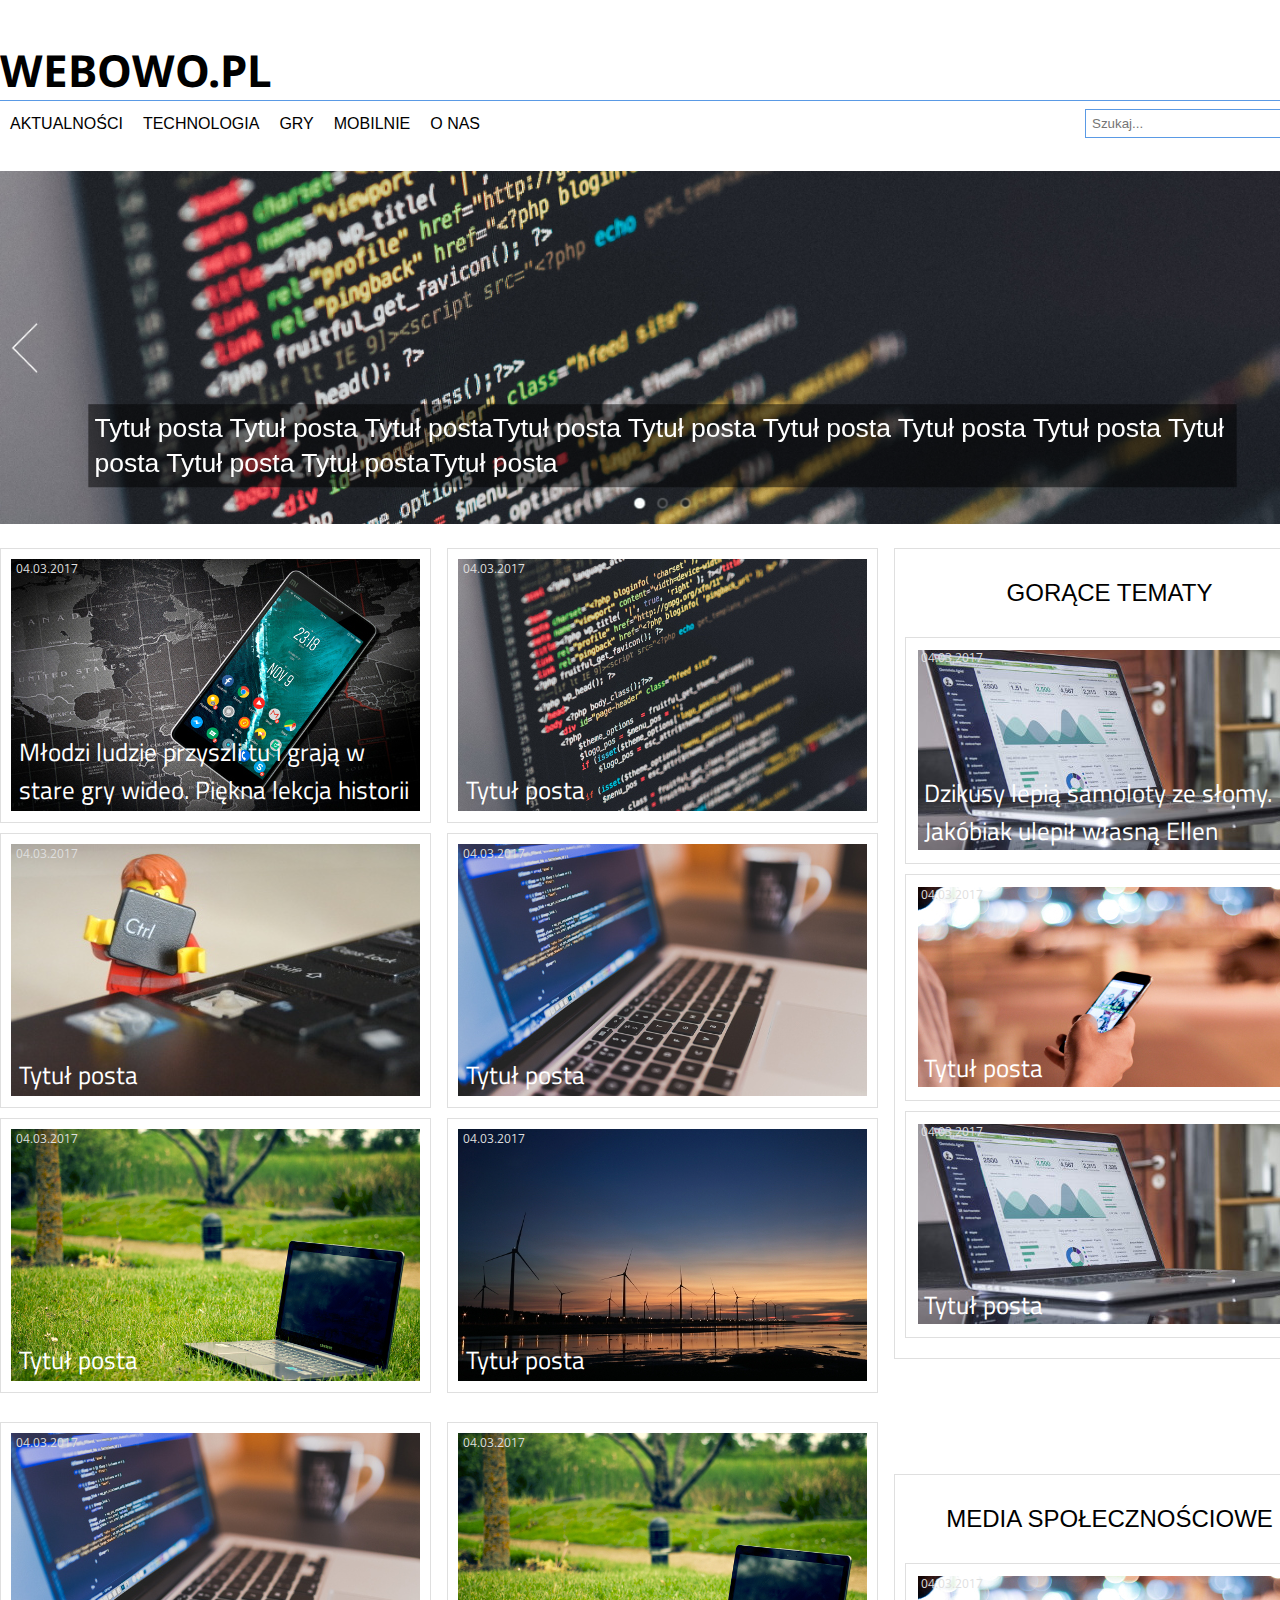
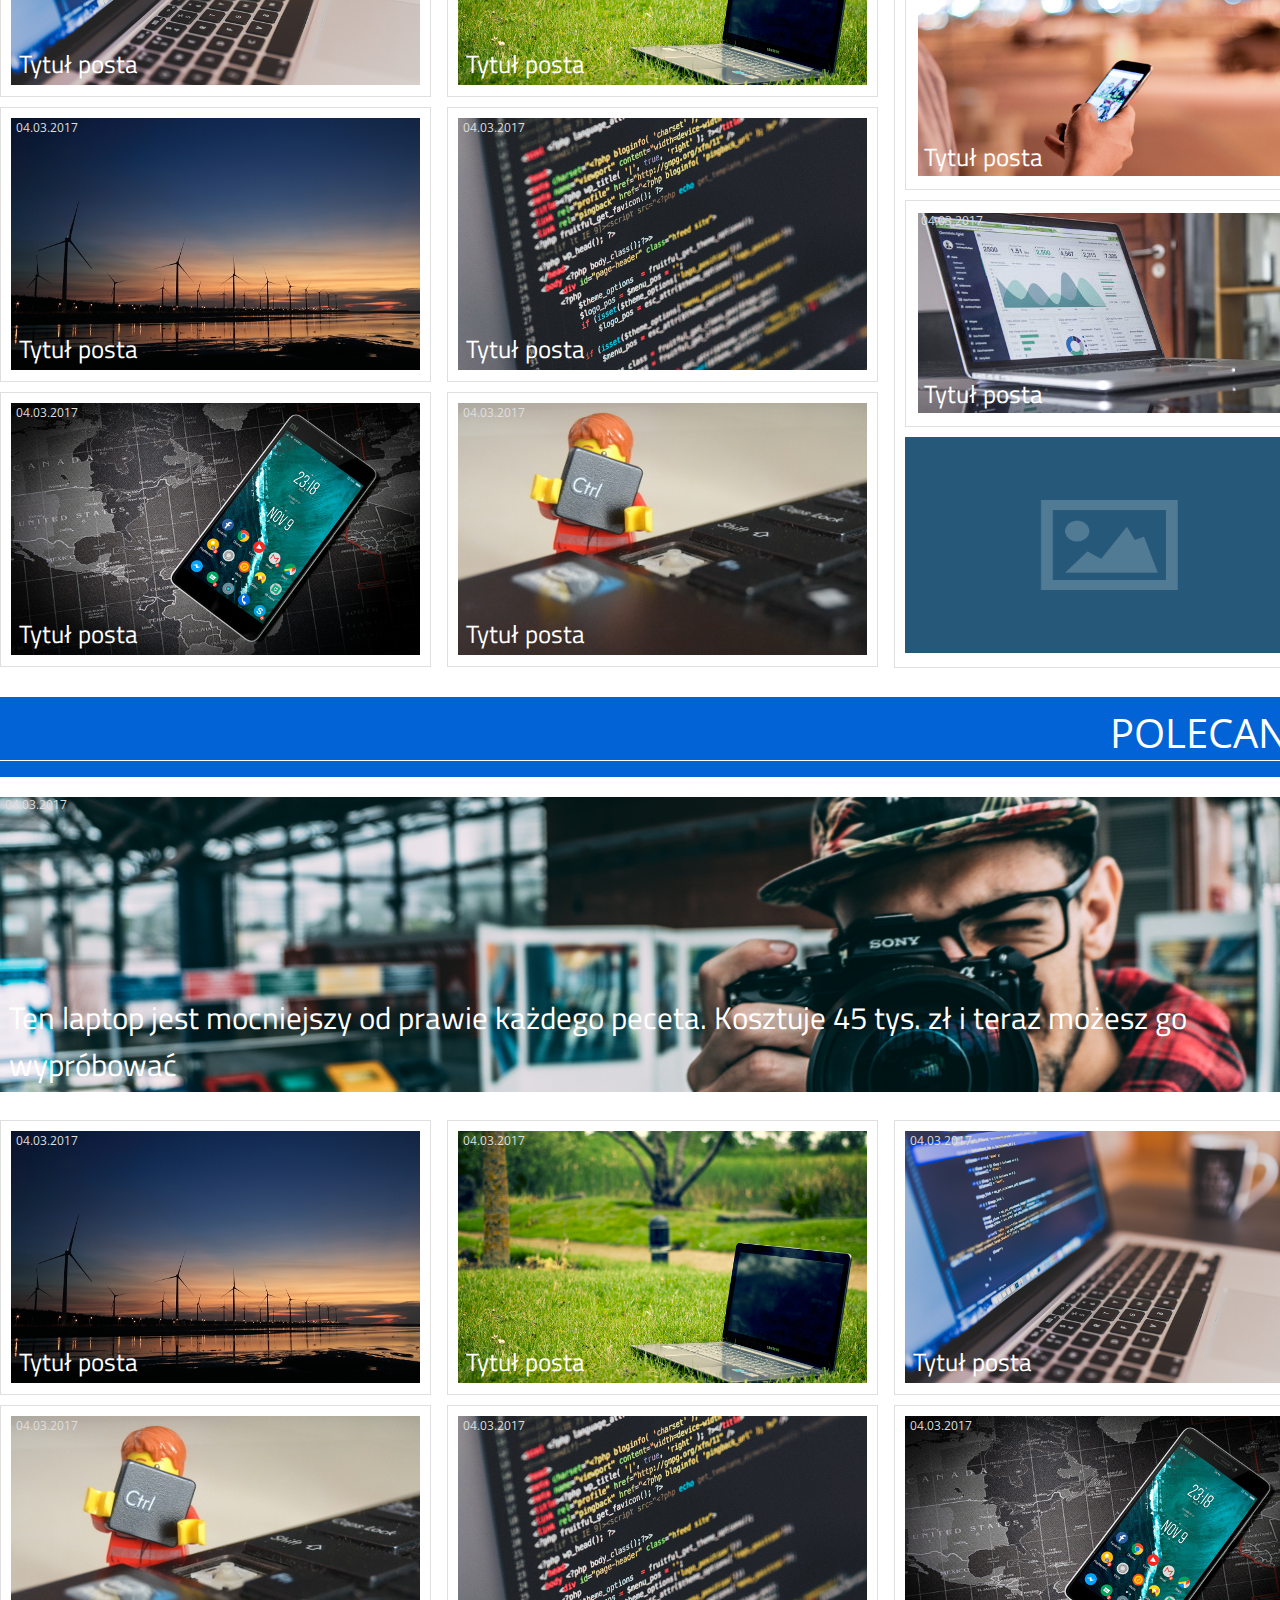
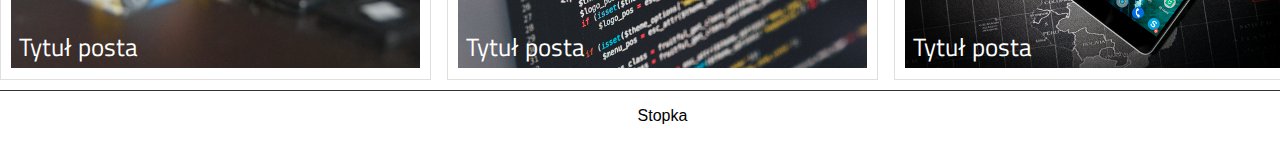
==== commit 46da3572: "Usunięto podział na kategorie" ====
--- a/index.html
+++ b/index.html
@@ -143,11 +143,7 @@
                 <div class="row">
                     <div class="col-md-8">
                         <div class="box">
-                            <div class="posts-category">
-                                <div class="posts-category-header">
-                                    <h2 class="posts-category-title">Technologia</h2>
-                                </div>
-
+                            <div class="posts">
                                 <div class="row">
                                     <div class="box">
                                         <article class="post col-md-6">
@@ -237,11 +233,7 @@
                                 </div>
                             </div>
 
-                            <div class="posts-category">
-                                <div class="posts-category-header">
-                                    <h2 class="posts-category-title">E-sport</h2>
-                                </div>
-
+                            <div class="posts">
                                 <div class="row">
                                     <div class="box">
                                         <article class="post col-md-6">
@@ -431,10 +423,7 @@
                     </div>
                 </div>
 
-                <div class="posts-category">
-                    <div class="posts-category-header">
-                        <h2 class="posts-category-title">Najnowsze</h2>
-                    </div>
+                <div class="posts">
                     <div class="row">
                         <article class="col-md-4 post">
                             <div class="post-content">
@@ -529,18 +518,6 @@
         </footer>
     </div>
     <script type="text/javascript">jssor_1_slider_init();</script>
-    <script>
-    $(window).scroll(function() {
-        if ($(this).scrollTop() > 130) {
-            $('.header-fixed').css('display', 'block');
-        }
-    });
-
-    $(window).scroll(function() {
-        if ($(this).scrollTop() < 130) {
-            $('.header-fixed').css('display', 'none');
-        }
-    });
-    </script>
+    <script type="text/javascript" src="js/header-nav.js"></script>
 </body>
 </html>--- a/css/homepage.css
+++ b/css/homepage.css
@@ -2,6 +2,14 @@
     float:left;
     width:100%;
     margin-top:5px;
+}
+
+.posts {
+    overflow:hidden;
+    position:relative;
+    width:100%;
+    float:left;
+    margin-top:19px;
 }
 
 .posts-category {
--- a/css/sidebar.css
+++ b/css/sidebar.css
@@ -53,7 +53,7 @@
 
 .sidebar-ad img {
     width:100%;
-    height:414px;
+    height:216px;
 }
 
 .widget {
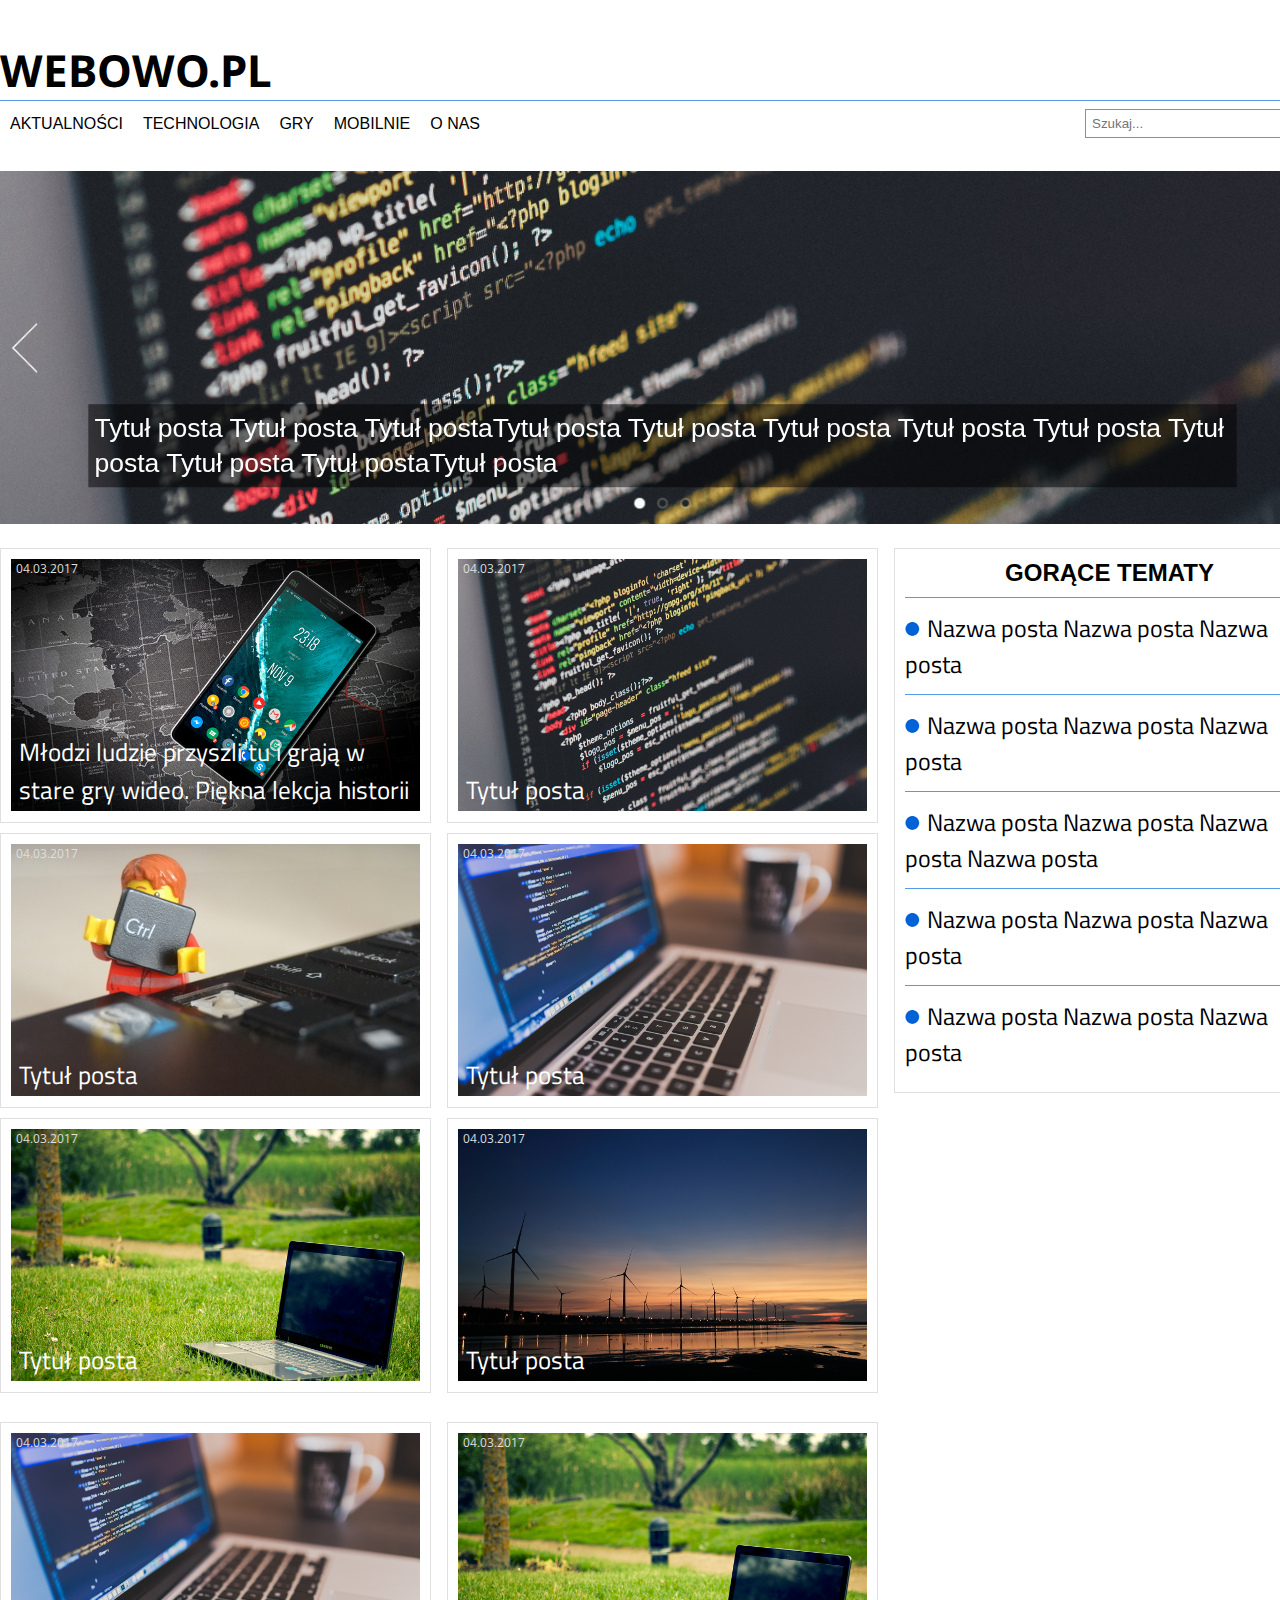
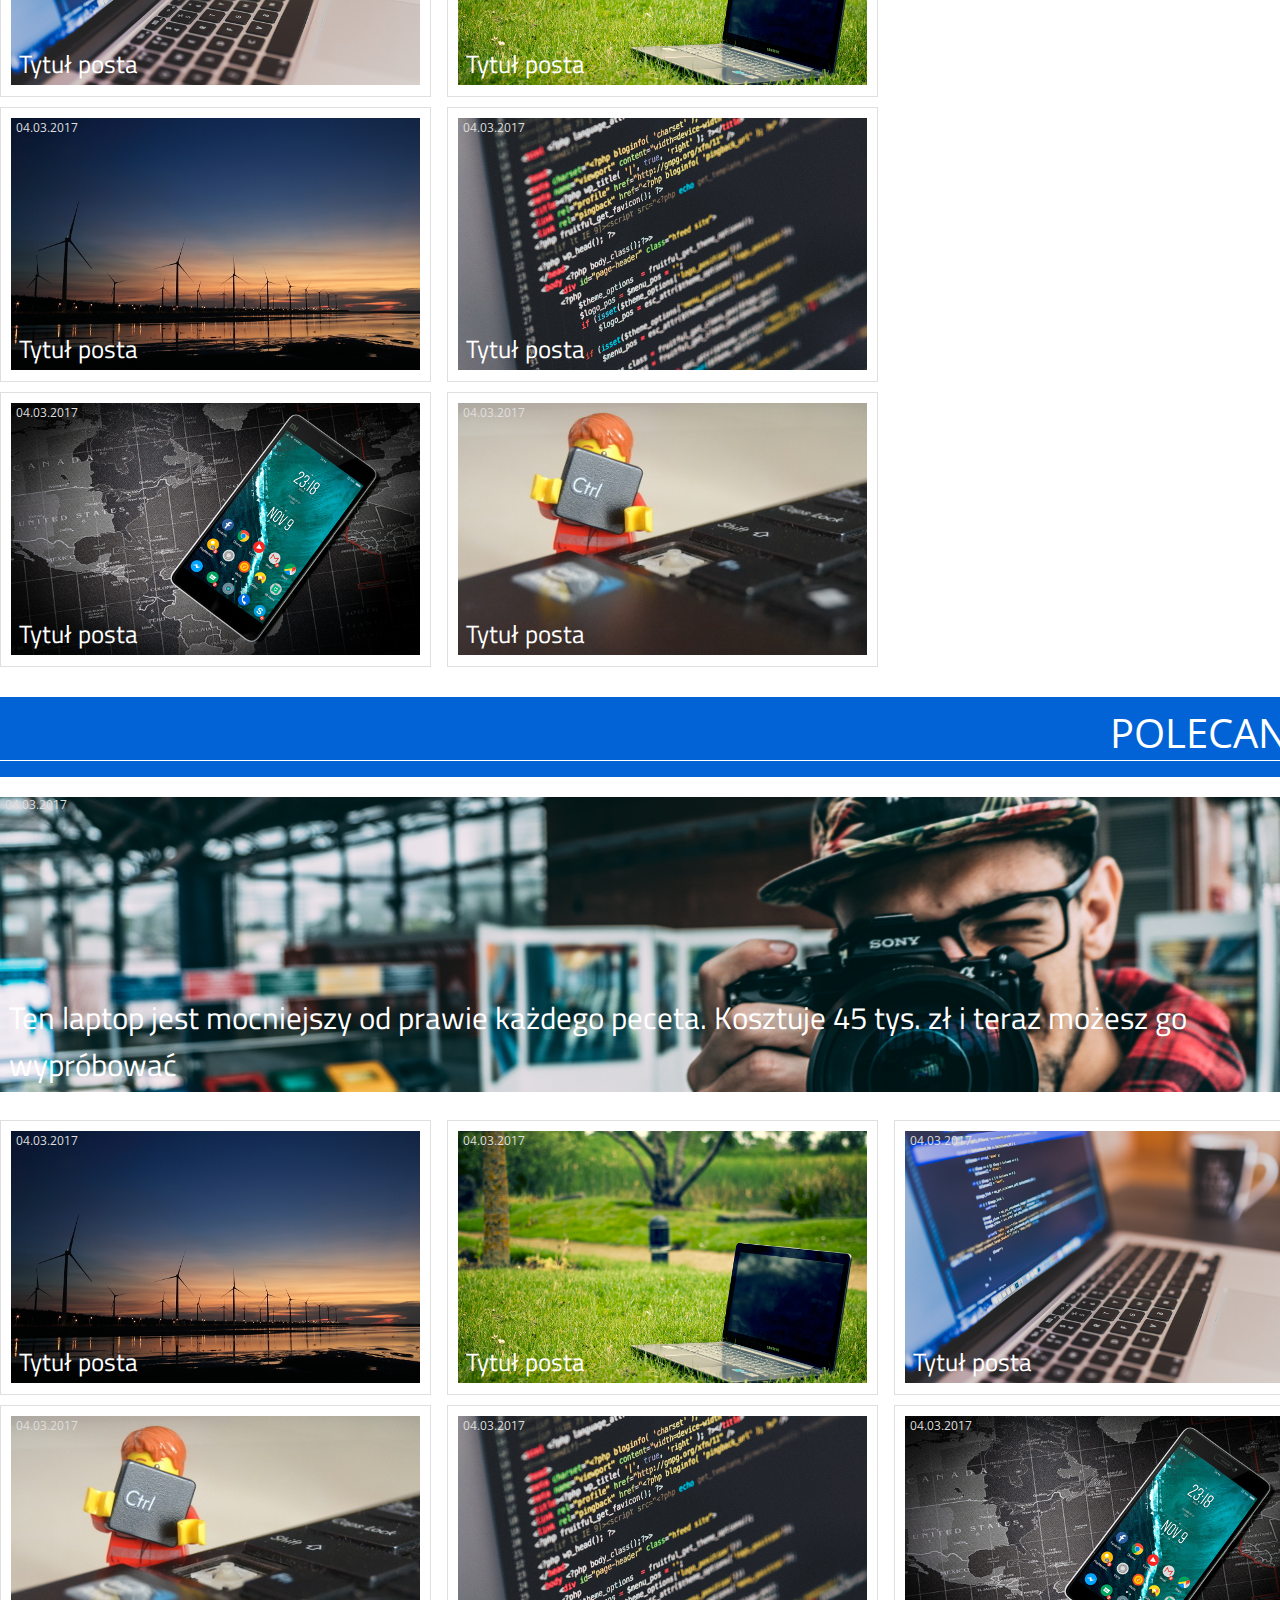
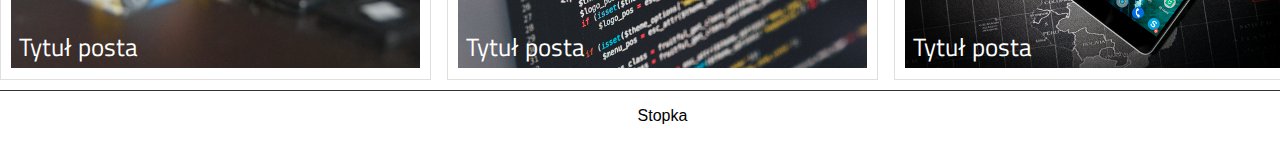
==== commit 04512554: "Uproszczono sidebara do wyświetlania tylko tytułów postów" ====
--- a/index.html
+++ b/index.html
@@ -329,74 +329,15 @@
                         <div class="box">
                             <div class="widget">
                                 <h2 class="sidebar-title">Gorące tematy</h2>
-                                <div class="sidebar-posts">
-                                    <article class="post-sidebar">
-                                        <div class="post-sidebar-thumbnail">
-                                            <a href="#"><img src="images/thumbnails/383x200/image1.jpg" alt="" /></a>
-                                            <div class="post-inner-date">
-                                                <span class="post-date">04.03.2017</span>
-                                            </div>
-                                            <div class="post-inner-title">
-                                                <h2 class="post-title"><a href="#">Dzikusy lepią samoloty ze słomy. Jakóbiak ulepił własną Ellen</a></h2>
-                                            </div>
-                                        </div>
-                                    </article>
-                                    <article class="post-sidebar">
-                                        <div class="post-sidebar-thumbnail">
-                                            <a href="#"><img src="images/thumbnails/383x200/image2.jpg" alt="" /></a>
-                                            <div class="post-inner-date">
-                                                <span class="post-date">04.03.2017</span>
-                                            </div>
-                                            <div class="post-inner-title">
-                                                <h2 class="post-title"><a href="#">Tytuł posta</a></h2>
-                                            </div>
-                                        </div>
-                                    </article>
-                                    <article class="post-sidebar">
-                                        <div class="post-sidebar-thumbnail">
-                                            <a href="#"><img src="images/thumbnails/383x200/image1.jpg" alt="" /></a>
-                                            <div class="post-inner-date">
-                                                <span class="post-date">04.03.2017</span>
-                                            </div>
-                                            <div class="post-inner-title">
-                                                <h2 class="post-title"><a href="#">Tytuł posta</a></h2>
-                                            </div>
-                                        </div>
-                                    </article>
-                                </div>
-                            </div>
-
-                            <div class="widget">
-                                <h2 class="sidebar-title">Media społecznościowe</h2>
-                                <div class="sidebar-posts">
-                                    <article class="post-sidebar">
-                                        <div class="post-sidebar-thumbnail">
-                                            <a href="#"><img src="images/thumbnails/383x200/image2.jpg" alt="" /></a>
-                                            <div class="post-inner-date">
-                                                <span class="post-date">04.03.2017</span>
-                                            </div>
-                                            <div class="post-inner-title">
-                                                <h2 class="post-title"><a href="#">Tytuł posta</a></h2>
-                                            </div>
-                                        </div>
-                                    </article>
-                                    <article class="post-sidebar">
-                                        <div class="post-sidebar-thumbnail">
-                                            <a href="#"><img src="images/thumbnails/383x200/image1.jpg" alt="" /></a>
-                                            <div class="post-inner-date">
-                                                <span class="post-date">04.03.2017</span>
-                                            </div>
-                                            <div class="post-inner-title">
-                                                <h2 class="post-title"><a href="#">Tytuł posta</a></h2>
-                                            </div>
-                                        </div>
-                                    </article>
-                                    <div class="sidebar-ad">
-                                        <div class="sidebar-ad-content">
-                                            <a href="#"><img src="images/thumbnail.gif" alt="" /></a>
-                                        </div>
-                                    </div>
-                                </div>
+                                <nav class="sidebar-posts-nav">
+                                    <ul class="sidebar-posts-menu">
+                                        <li><a href="#">Nazwa posta Nazwa posta Nazwa posta</a></li>
+                                        <li><a href="#">Nazwa posta Nazwa posta Nazwa posta</a></li>
+                                        <li><a href="#">Nazwa posta Nazwa posta Nazwa posta Nazwa posta</a></li>
+                                        <li><a href="#">Nazwa posta Nazwa posta Nazwa posta</a></li>
+                                        <li><a href="#">Nazwa posta Nazwa posta Nazwa posta</a></li>
+                                    </ul>
+                                </nav>
                             </div>
                         </div>
                     </div>
--- a/css/sidebar.css
+++ b/css/sidebar.css
@@ -6,11 +6,14 @@
 h2.sidebar-title {
     text-align:center;
     text-transform: uppercase;
-    font-weight: normal;
+    font-weight: bold;
     height: 38px;
+    border-bottom:1px solid #5a9ae5;
+    margin-top:0px;
+    margin-bottom:0;
 }
 
-article.post-sidebar {
+/*article.post-sidebar {
     float:left;
     border:1px solid #DFDFDF;
     padding:6px;
@@ -54,7 +57,7 @@
 .sidebar-ad img {
     width:100%;
     height:216px;
-}
+}*/
 
 .widget {
     overflow:hidden;
@@ -62,4 +65,39 @@
     border:1px solid #DFDFDF;
     padding:10px;
     margin-bottom:115px;
+}
+
+ul.sidebar-posts-menu, ul.sidebar-posts-menu li {
+    float:left;
+    width:100%;
+    list-style-image: url('../images/icons/list-dot.png');
+    list-style-position: inside;
+}
+
+ul.sidebar-posts-menu {
+    margin:0;
+    padding:0;
+}
+
+ul.sidebar-posts-menu li {
+    border-bottom:1px solid #5a9ae5;
+    padding:12px 0 12px 0;
+}
+
+ul.sidebar-posts-menu li:last-child {
+    border-bottom:0;
+    padding:12px 0 12px 0;
+}
+
+ul.sidebar-posts-menu a:link, ul.sidebar-posts-menu a:visited {
+    text-decoration:none;
+    color:#000;
+    font-size:24px;
+    font-weight: normal;
+    font-family: 'Titillium Web', sans-serif;
+}
+
+ul.sidebar-posts-menu a:hover {
+    text-decoration:underline;
+    color:#000;
 }